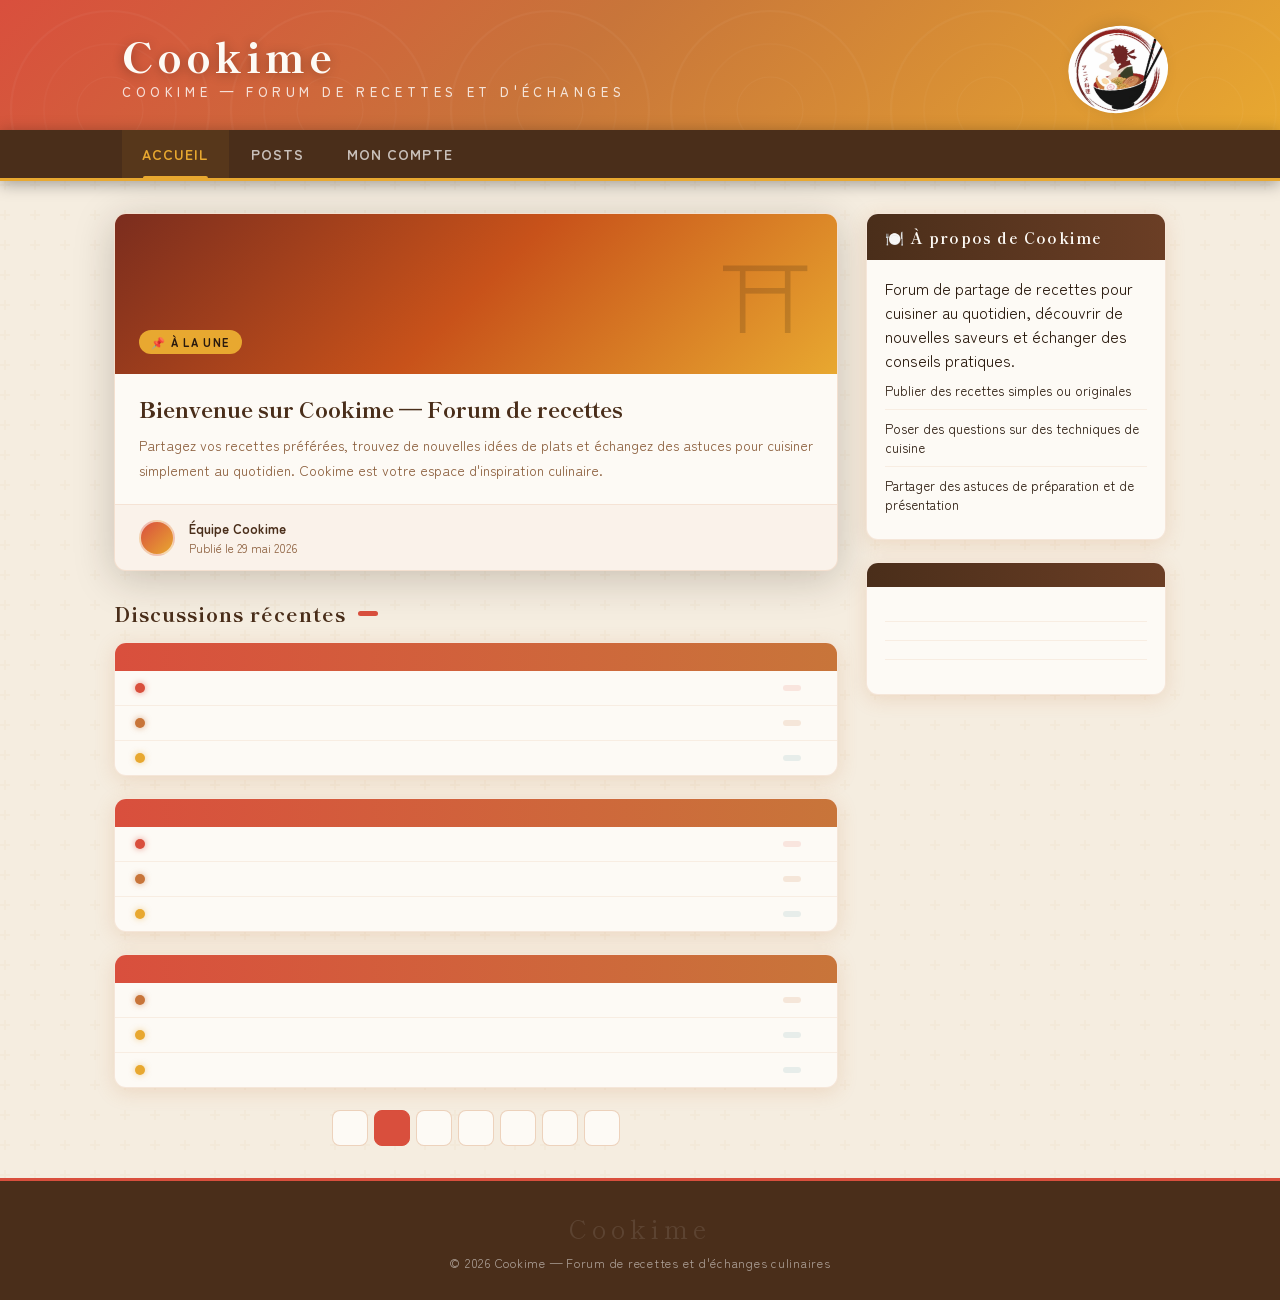
==== index.html @ f1b0d466 "Modification BDD" ====
<!DOCTYPE html>
<html lang="fr">
<head>
  <meta charset="UTF-8">
  <meta name="viewport" content="width=device-width, initial-scale=1.0">
  <title>Cookime — Accueil</title>
  <link rel="stylesheet" href="style.css">

</head>
<body class="login-page">
 
<!-- ═══════════════════════════════════════════
     HEADER
════════════════════════════════════════════ -->
<header>
  <div class="header-inner">
    <a href="index.html" class="site-logo">
      <span class="jp-title">Cookime</span>
      <span class="fr-subtitle">Cookime — Forum de recettes et d'échanges</span>
    </a>
    <div class="header-stamp">
      <img src="logo.jpg" alt="Logo Cookime" class="header-logo">
    </div>
  </div>
</header>
 
<!-- ═══════════════════════════════════════════
     NAVIGATION
════════════════════════════════════════════ -->
<nav>
  <ul>
    <li><a href="index.html" class="active">Accueil</a></li>
    <li><a href="posts.html">Posts</a></li>
    <li><a href="account.html">Mon compte</a></li>
  </ul>
</nav>
 
<!-- ═══════════════════════════════════════════
     CONTENU PRINCIPAL
════════════════════════════════════════════ -->
<div class="page-wrap">

  <!-- COLONNE PRINCIPALE -->
  <main>

    <!-- Article épinglé -->
    <article class="hero-post">
      <div class="hero-post-banner">
        <span class="pin-badge">📌 À la une</span>
      </div>
      <div class="hero-post-body">
        <h2>Bienvenue sur Cookime — Forum de recettes</h2>
        <p>
          Partagez vos recettes préférées, trouvez de nouvelles idées de plats et échangez des astuces
          pour cuisiner simplement au quotidien. Cookime est votre espace d'inspiration culinaire.
        </p>
      </div>
      <div class="hero-post-footer">
        <div class="avatar"></div>
        <div>
          <div class="post-author">Équipe Cookime</div>
          <div class="post-date">Publié le 29 mai 2026</div>
        </div>
        <div class="post-stats">
          <span></span>
          <span></span>
        </div>
      </div>
    </article>

    <div class="board-title">
      <h2>Discussions récentes</h2>
      <span class="kanji-tag"></span>
    </div>

    <div class="forum-category">
      <div class="category-header">
        <span class="icon"></span>
        <h3></h3>
        <span class="jp"></span>
      </div>

      <div class="topic-row">
        <div class="topic-dot new"></div>
        <div class="topic-info">
          <div class="topic-title"></div>
          <div class="topic-meta"><strong></strong> </div>
        </div>
        <span class="topic-tag tag-new"></span>
        <div class="topic-replies"><span></span></div>
      </div>

      <div class="topic-row">
        <div class="topic-dot hot"></div>
        <div class="topic-info">
          <div class="topic-title"></div>
          <div class="topic-meta"><strong></strong></div>
        </div>
        <span class="topic-tag tag-hot"></span>
        <div class="topic-replies"><span></span></div>
      </div>

      <div class="topic-row">
        <div class="topic-dot"></div>
        <div class="topic-info">
          <div class="topic-title"></div>
          <div class="topic-meta"> <strong></strong> </div>
        </div>
        <span class="topic-tag tag-guide"></span>
        <div class="topic-replies"><span></span></div>
      </div>
    </div>

    <div class="forum-category">
      <div class="category-header">
        <span class="icon"></span>
        <h3></h3>
        <span class="jp"></span>
      </div>

      <div class="topic-row">
        <div class="topic-dot new"></div>
        <div class="topic-info">
          <div class="topic-title"></div>
          <div class="topic-meta"> <strong></strong> </div>
        </div>
        <span class="topic-tag tag-new"></span>
        <div class="topic-replies"><span></span></div>
      </div>

      <div class="topic-row">
        <div class="topic-dot hot"></div>
        <div class="topic-info">
          <div class="topic-title"></div>
          <div class="topic-meta"> <strong></strong> </div>
        </div>
        <span class="topic-tag tag-hot"></span>
        <div class="topic-replies"><span></span></div>
      </div>

      <div class="topic-row">
        <div class="topic-dot"></div>
        <div class="topic-info">
          <div class="topic-title"></div>
          <div class="topic-meta"> <strong></strong> </div>
        </div>
        <span class="topic-tag tag-guide"></span>
        <div class="topic-replies"><span></span></div>
      </div>
    </div>

    <div class="forum-category">
      <div class="category-header">
        <span class="icon"></span>
        <h3></h3>
        <span class="jp"></span>
      </div>

      <div class="topic-row">
        <div class="topic-dot hot"></div>
        <div class="topic-info">
          <div class="topic-title"></div>
          <div class="topic-meta"><strong></strong></div>
        </div>
        <span class="topic-tag tag-hot"></span>
        <div class="topic-replies"><span></span></div>
      </div>

      <div class="topic-row">
        <div class="topic-dot"></div>
        <div class="topic-info">
          <div class="topic-title"></div>
          <div class="topic-meta"> <strong></strong> </div>
        </div>
        <span class="topic-tag tag-guide"></span>
        <div class="topic-replies"><span></span></div>
      </div>

      <div class="topic-row">
        <div class="topic-dot"></div>
        <div class="topic-info">
          <div class="topic-title"></div>
          <div class="topic-meta"> <strong></strong> </div>
        </div>
        <span class="topic-tag tag-guide"></span>
        <div class="topic-replies"><span></span></div>
      </div>
    </div>

    <div class="pagination">
      <button></button>
      <button class="active"></button>
      <button></button>
      <button></button>
      <button></button>
      <button></button>
      <button></button>
    </div>

  </main>

  <!-- SIDEBAR -->
  <aside class="sidebar">

    <div class="sidebar-widget">
      <div class="widget-header">🍽️ À propos de Cookime</div>
      <div class="widget-body">
        <p>
          Forum de partage de recettes pour cuisiner au quotidien, découvrir de nouvelles saveurs
          et échanger des conseils pratiques.
        </p>
        <ul class="info-list">
          <li>Publier des recettes simples ou originales</li>
          <li>Poser des questions sur des techniques de cuisine</li>
          <li>Partager des astuces de préparation et de présentation</li>
        </ul>
      </div>
    </div>

    <div class="sidebar-widget">
      <div class="widget-header"></div>
      <div class="widget-body">
        <ul class="info-list">
          <li></li>
          <li></li>
          <li></li>
          <li></li>
        </ul>
      </div>
    </div>

  </aside>
</div>

<!-- ═══════════════════════════════════════════
     FOOTER
════════════════════════════════════════════ -->
<footer>
  <span class="footer-jp">Cookime</span>
  &copy; 2026 Cookime — Forum de recettes et d'échanges culinaires
</footer>

</body>
</html>
---- style.css ----
@import url('https://fonts.googleapis.com/css2?family=Noto+Serif+JP:wght@400;700;900&family=Zen+Maru+Gothic:wght@400;500;700&family=Shippori+Mincho:wght@400;600;800&display=swap');

/* ───────────────────────────────────────────
   VARIABLES — Palette chaleureuse anime
─────────────────────────────────────────── */
:root {
  --akane:     #D94F3D;   /* rouge torii */
  --kaki:      #C8753A;   /* orange brique */
  --kogane:    #E8A830;   /* or soleil couchant */
  --sakura:    #F2B5A0;   /* rose sakura doux */
  --shiro:     #FDFAF5;   /* blanc chaud parchemin */
  --shiro2:    #FFF8F0;   /* blanc crème */
  --kuro:      #2A1A0E;   /* brun noir encre */
  --sumi:      #4A2E1A;   /* sumi-e brun foncé */
  --cha:       #8B5E3C;   /* thé brun */
  --mizu:      #6BA3A8;   /* bleu-vert eau froide */
  --accent-glow: rgba(216,79,61,.25);

  --r: 12px;
  --shadow-warm: 0 4px 20px rgba(200, 117, 58, .18);
  --shadow-deep: 0 8px 40px rgba(42, 26, 14, .22);
}

/* ───────────────────────────────────────────
   RESET & BASE
─────────────────────────────────────────── */
*, *::before, *::after { box-sizing: border-box; margin: 0; padding: 0; }

html { scroll-behavior: smooth; }

body {
  font-family: 'Zen Maru Gothic', 'Noto Serif JP', serif;
  background-color: #F5EDE0;
  background-image:
    radial-gradient(ellipse 80% 50% at 50% -20%, rgba(232,168,48,.15) 0%, transparent 60%),
    url("data:image/svg+xml,%3Csvg width='60' height='60' viewBox='0 0 60 60' xmlns='http://www.w3.org/2000/svg'%3E%3Cg fill='none' fill-rule='evenodd'%3E%3Cg fill='%23c8753a' fill-opacity='0.04'%3E%3Cpath d='M36 34v-4h-2v4h-4v2h4v4h2v-4h4v-2h-4zm0-30V0h-2v4h-4v2h4v4h2V6h4V4h-4zM6 34v-4H4v4H0v2h4v4h2v-4h4v-2H6zM6 4V0H4v4H0v2h4v4h2V6h4V4H6z'/%3E%3C/g%3E%3C/g%3E%3C/svg%3E");
  color: var(--kuro);
  min-height: 100vh;
}

a { color: inherit; text-decoration: none; }

/* ───────────────────────────────────────────
   HEADER / BANNIÈRE
─────────────────────────────────────────── */
header {
  position: relative;
  background: linear-gradient(135deg, var(--akane) 0%, var(--kaki) 45%, var(--kogane) 100%);
  padding: 0;
  overflow: hidden;
}

.header-inner {
  position: relative;
  z-index: 2;
  display: flex;
  align-items: center;
  justify-content: space-between;
  max-width: 1100px;
  margin: 0 auto;
  padding: 28px 32px 22px;
}

/* Motif ondulé style kakemono */
header::before {
  content: '';
  position: absolute;
  inset: 0;
  background-image: url("data:image/svg+xml,%3Csvg xmlns='http://www.w3.org/2000/svg' width='200' height='200'%3E%3Ccircle cx='100' cy='100' r='90' stroke='rgba(255,255,255,.06)' stroke-width='2' fill='none'/%3E%3Ccircle cx='100' cy='100' r='60' stroke='rgba(255,255,255,.04)' stroke-width='1.5' fill='none'/%3E%3Ccircle cx='100' cy='100' r='30' stroke='rgba(255,255,255,.06)' stroke-width='1' fill='none'/%3E%3C/svg%3E");
  background-size: 220px;
  opacity: .6;
}

/* Grand kanji décoratif */
header::after {
  content: '';
  position: absolute;
  right: -20px;
  bottom: -30px;
  font-family: 'Shippori Mincho', serif;
  font-size: 200px;
  font-weight: 800;
  color: rgba(255,255,255,.06);
  line-height: 1;
  pointer-events: none;
  z-index: 1;
}

.site-logo {
  display: flex;
  flex-direction: column;
}

.site-logo .jp-title {
  font-family: 'Shippori Mincho', serif;
  font-size: 2.6rem;
  font-weight: 800;
  color: var(--shiro);
  letter-spacing: .1em;
  line-height: 1;
  text-shadow: 0 2px 12px rgba(0,0,0,.3);
}

.site-logo .fr-subtitle {
  font-size: .82rem;
  font-weight: 500;
  color: rgba(255,255,255,.8);
  letter-spacing: .35em;
  text-transform: uppercase;
  margin-top: 5px;
}

.header-stamp {
  width: 80px;
  height: 80px;
  border: 3px solid rgba(255,255,255,.7);
  border-radius: 50%;
  display: flex;
  flex-direction: column;
  align-items: center;
  justify-content: center;
  color: var(--shiro);
  font-family: 'Shippori Mincho', serif;
  font-size: 1.5rem;
  font-weight: 900;
  background: rgba(255,255,255,.12);
  box-shadow: inset 0 0 20px rgba(255,255,255,.1), 0 0 20px rgba(0,0,0,.2);
  transform: rotate(-8deg);
  flex-shrink: 0;
}

.header-stamp img.header-logo {
  width: 100px;
  height: 100px;
  border-radius: 50%;
  object-fit: cover;
  display: block;
  margin-top: 3px;
}

/* ───────────────────────────────────────────
   NAVIGATION FORUM
─────────────────────────────────────────── */
nav {
  background: var(--sumi);
  border-bottom: 3px solid var(--kogane);
  position: sticky;
  top: 0;
  z-index: 100;
  box-shadow: 0 3px 15px rgba(0,0,0,.35);
}

nav ul {
  display: flex;
  list-style: none;
  max-width: 1100px;
  margin: 0 auto;
  padding: 0 32px;
  gap: 2px;
}

nav ul li a {
  display: block;
  padding: 14px 20px;
  font-size: .88rem;
  font-weight: 700;
  color: rgba(255,255,255,.7);
  letter-spacing: .08em;
  text-transform: uppercase;
  transition: background .2s, color .2s;
  position: relative;
}

nav ul li a:hover,
nav ul li a.active {
  color: var(--kogane);
  background: rgba(232,168,48,.08);
}

nav ul li a.active::after {
  content: '';
  position: absolute;
  bottom: 0; left: 50%;
  transform: translateX(-50%);
  width: 60%;
  height: 2px;
  background: var(--kogane);
  border-radius: 2px 2px 0 0;
}

/* ───────────────────────────────────────────
   LAYOUT PRINCIPAL
─────────────────────────────────────────── */
.page-wrap {
  max-width: 1100px;
  margin: 32px auto;
  padding: 0 24px;
  display: grid;
  grid-template-columns: 1fr 300px;
  gap: 28px;
  align-items: start;
}

/* ───────────────────────────────────────────
   FORUM BOARD — CATÉGORIES
─────────────────────────────────────────── */
.board-title {
  display: flex;
  align-items: center;
  gap: 12px;
  margin-bottom: 14px;
}

.board-title h2 {
  font-family: 'Shippori Mincho', serif;
  font-size: 1.25rem;
  font-weight: 800;
  color: var(--sumi);
  letter-spacing: .05em;
}

.board-title .kanji-tag {
  font-family: 'Shippori Mincho', serif;
  font-size: .95rem;
  font-weight: 700;
  color: var(--shiro);
  background: var(--akane);
  padding: 3px 10px 2px;
  border-radius: 4px;
  letter-spacing: .1em;
}

/* Catégorie forum */
.forum-category {
  background: var(--shiro);
  border-radius: var(--r);
  overflow: hidden;
  box-shadow: var(--shadow-warm);
  margin-bottom: 22px;
  border: 1px solid rgba(200,117,58,.15);
}

.category-header {
  display: flex;
  align-items: center;
  gap: 14px;
  padding: 14px 20px;
  background: linear-gradient(90deg, var(--akane), var(--kaki));
  color: var(--shiro);
}

.category-header .icon {
  font-size: 1.6rem;
  line-height: 1;
}

.category-header h3 {
  font-family: 'Shippori Mincho', serif;
  font-size: 1.05rem;
  font-weight: 700;
  letter-spacing: .06em;
}

.category-header .jp {
  margin-left: auto;
  font-family: 'Shippori Mincho', serif;
  font-size: 1.2rem;
  opacity: .7;
}

/* Lignes de topics */
.topic-row {
  display: grid;
  grid-template-columns: auto 1fr auto auto;
  gap: 16px;
  align-items: center;
  padding: 12px 20px;
  border-bottom: 1px solid rgba(200,117,58,.1);
  transition: background .18s;
  cursor: pointer;
}

.topic-row:last-child { border-bottom: none; }
.topic-row:hover { background: rgba(232,168,48,.06); }

.topic-dot {
  width: 10px; height: 10px;
  border-radius: 50%;
  background: var(--kogane);
  flex-shrink: 0;
  box-shadow: 0 0 6px rgba(232,168,48,.5);
}

.topic-dot.new { background: var(--akane); box-shadow: 0 0 6px rgba(217,79,61,.6); }
.topic-dot.hot { background: var(--kaki); box-shadow: 0 0 6px rgba(200,117,58,.6); }

.topic-info { min-width: 0; }

.topic-title {
  font-size: .92rem;
  font-weight: 700;
  color: var(--sumi);
  white-space: nowrap;
  overflow: hidden;
  text-overflow: ellipsis;
  transition: color .15s;
}

.topic-row:hover .topic-title { color: var(--akane); }

.topic-meta {
  font-size: .72rem;
  color: var(--cha);
  margin-top: 2px;
  letter-spacing: .04em;
}

.topic-replies {
  font-size: .78rem;
  font-weight: 700;
  color: var(--cha);
  text-align: right;
  white-space: nowrap;
}

.topic-replies span {
  display: block;
  font-size: .65rem;
  font-weight: 400;
  letter-spacing: .05em;
  text-transform: uppercase;
  opacity: .7;
}

.topic-tag {
  font-size: .68rem;
  font-weight: 700;
  padding: 3px 9px;
  border-radius: 20px;
  letter-spacing: .05em;
  white-space: nowrap;
}

.tag-new    { background: rgba(217,79,61,.12); color: var(--akane); }
.tag-hot    { background: rgba(200,117,58,.15); color: var(--kaki); }
.tag-guide  { background: rgba(107,163,168,.15); color: var(--mizu); }

/* ───────────────────────────────────────────
   ARTICLE ÉPINGLÉ / HERO POST
─────────────────────────────────────────── */
.hero-post {
  background: var(--shiro);
  border-radius: var(--r);
  overflow: hidden;
  box-shadow: var(--shadow-deep);
  margin-bottom: 28px;
  border: 1px solid rgba(200,117,58,.2);
  position: relative;
}

.hero-post-banner {
  height: 160px;
  background: linear-gradient(135deg, #7B2D1E 0%, #C8521A 50%, #E8A830 100%);
  position: relative;
  display: flex;
  align-items: flex-end;
  padding: 20px 24px;
  overflow: hidden;
}

.hero-post-banner::before {
  content: '⛩';
  position: absolute;
  right: 24px; top: 50%;
  transform: translateY(-50%);
  font-size: 90px;
  opacity: .18;
}

.hero-post-banner .pin-badge {
  background: var(--kogane);
  color: var(--kuro);
  font-size: .7rem;
  font-weight: 900;
  letter-spacing: .12em;
  text-transform: uppercase;
  padding: 4px 12px;
  border-radius: 20px;
}

.hero-post-body { padding: 20px 24px 22px; }

.hero-post-body h2 {
  font-family: 'Shippori Mincho', serif;
  font-size: 1.35rem;
  font-weight: 800;
  color: var(--sumi);
  line-height: 1.35;
  margin-bottom: 10px;
}

.hero-post-body p {
  font-size: .88rem;
  color: var(--cha);
  line-height: 1.75;
}

.hero-post-footer {
  display: flex;
  align-items: center;
  gap: 14px;
  padding: 14px 24px;
  background: rgba(200,117,58,.06);
  border-top: 1px solid rgba(200,117,58,.12);
}

.avatar {
  width: 36px; height: 36px;
  border-radius: 50%;
  background: linear-gradient(135deg, var(--akane), var(--kogane));
  display: flex; align-items: center; justify-content: center;
  font-size: 1rem; flex-shrink: 0;
  font-weight: 900; color: white;
  border: 2px solid rgba(255,255,255,.6);
}

.post-author { font-size: .82rem; font-weight: 700; color: var(--sumi); }
.post-date   { font-size: .75rem; color: var(--cha); margin-top: 1px; }
.post-stats  { margin-left: auto; display: flex; gap: 14px; }

.post-stats span {
  font-size: .78rem;
  color: var(--cha);
  display: flex; align-items: center; gap: 4px;
}

/* ───────────────────────────────────────────
   SIDEBAR
─────────────────────────────────────────── */
.sidebar-widget {
  background: var(--shiro);
  border-radius: var(--r);
  overflow: hidden;
  box-shadow: var(--shadow-warm);
  margin-bottom: 22px;
  border: 1px solid rgba(200,117,58,.15);
}

.widget-header {
  padding: 12px 18px;
  background: linear-gradient(90deg, var(--sumi), #6B3E25);
  color: var(--shiro);
  font-family: 'Shippori Mincho', serif;
  font-size: .95rem;
  font-weight: 700;
  letter-spacing: .08em;
  display: flex; align-items: center; gap: 8px;
}

.widget-body { padding: 16px 18px; }

/* Widget Infos pratiques */
.info-list { list-style: none; }

.info-list li {
  display: flex;
  gap: 10px;
  align-items: flex-start;
  padding: 9px 0;
  border-bottom: 1px solid rgba(200,117,58,.1);
  font-size: .83rem;
}

.info-list li:last-child { border-bottom: none; }

.info-list .info-icon {
  font-size: 1.1rem;
  flex-shrink: 0;
  margin-top: 1px;
}

.info-list .info-label {
  font-weight: 700;
  color: var(--sumi);
  display: block;
}

.info-list .info-val {
  color: var(--cha);
  font-size: .78rem;
}

/* Widget membres actifs */
.member-grid {
  display: flex;
  flex-wrap: wrap;
  gap: 8px;
}

.member-chip {
  display: flex;
  align-items: center;
  gap: 6px;
  background: rgba(200,117,58,.08);
  border-radius: 20px;
  padding: 5px 10px 5px 6px;
  border: 1px solid rgba(200,117,58,.18);
  font-size: .76rem;
  font-weight: 700;
  color: var(--sumi);
}

.member-chip .av-sm {
  width: 22px; height: 22px;
  border-radius: 50%;
  display: flex; align-items: center; justify-content: center;
  font-size: .7rem; font-weight: 900; color: white;
  flex-shrink: 0;
}

/* Widget Saisons / Calendrier */
.season-row {
  display: flex;
  align-items: center;
  justify-content: space-between;
  padding: 9px 0;
  border-bottom: 1px solid rgba(200,117,58,.1);
  font-size: .82rem;
}

.season-row:last-child { border-bottom: none; }

.season-name { font-weight: 700; color: var(--sumi); }

.season-jp {
  font-family: 'Shippori Mincho', serif;
  font-size: .9rem;
  color: var(--akane);
}

.season-desc { color: var(--cha); font-size: .75rem; text-align: right; }

/* ───────────────────────────────────────────
   PAGINATION FORUM
─────────────────────────────────────────── */
.pagination {
  display: flex;
  align-items: center;
  gap: 6px;
  margin: 20px 0 0;
  justify-content: center;
}

.pagination button {
  min-width: 36px; height: 36px;
  border: 1.5px solid rgba(200,117,58,.3);
  background: var(--shiro);
  color: var(--sumi);
  border-radius: 8px;
  font-family: 'Zen Maru Gothic', serif;
  font-size: .85rem;
  font-weight: 700;
  cursor: pointer;
  transition: all .18s;
  padding: 0 10px;
}

.pagination button:hover  { background: rgba(232,168,48,.12); border-color: var(--kogane); color: var(--sumi); }
.pagination button.active { background: var(--akane); border-color: var(--akane); color: white; }

/* ───────────────────────────────────────────
   FOOTER
─────────────────────────────────────────── */
footer {
  margin-top: 48px;
  background: var(--sumi);
  color: rgba(255,255,255,.55);
  padding: 28px 32px;
  text-align: center;
  font-size: .78rem;
  letter-spacing: .06em;
  border-top: 3px solid var(--akane);
}

footer .footer-jp {
  font-family: 'Shippori Mincho', serif;
  font-size: 1.6rem;
  color: rgba(255,255,255,.1);
  display: block;
  margin-bottom: 8px;
  letter-spacing: .2em;
}

/* ───────────────────────────────────────────
   ANIMATIONS
─────────────────────────────────────────── */
@keyframes fadeUp {
  from { opacity: 0; transform: translateY(18px); }
  to   { opacity: 1; transform: translateY(0); }
}

.forum-category  { animation: fadeUp .45s ease both; }
.forum-category:nth-child(2) { animation-delay: .1s; }
.forum-category:nth-child(3) { animation-delay: .2s; }
.hero-post       { animation: fadeUp .35s ease both; }
.sidebar-widget  { animation: fadeUp .4s ease both; }

/* ───────────────────────────────────────────
   RESPONSIVE
─────────────────────────────────────────── */
@media (max-width: 860px) {
  .page-wrap { grid-template-columns: 1fr; }
  .sidebar   { display: none; }
  nav ul     { gap: 0; padding: 0 12px; }
  nav ul li a { padding: 12px 12px; font-size: .78rem; }
  .header-inner { padding: 18px 16px; }
  .site-logo .jp-title { font-size: 1.9rem; }
}
/* ═══════════════════════════════════════════════════════
   LOGIN.CSS — Styles spécifiques à la page de connexion
   À charger APRÈS style.css
════════════════════════════════════════════════════════ */

/* ───────────────────────────────────────────
   BODY OVERRIDE — centrage vertical
─────────────────────────────────────────── */
body.login-page {
  display: flex;
  flex-direction: column;
  min-height: 100vh;
}

body.login-page footer {
  margin-top: auto;
}

/* ───────────────────────────────────────────
   WRAPPER GLOBAL LOGIN
─────────────────────────────────────────── */
.login-wrapper {
  flex: 1;
  display: flex;
  align-items: center;
  justify-content: center;
  gap: 0;
  max-width: 900px;
  margin: 48px auto;
  padding: 0 24px;
  width: 100%;
  animation: fadeUp .5s ease both;
}

/* ───────────────────────────────────────────
   PANNEAU DÉCORATIF GAUCHE
─────────────────────────────────────────── */
.login-deco {
  flex: 0 0 260px;
  background: linear-gradient(160deg, var(--akane) 0%, var(--kaki) 55%, var(--kogane) 100%);
  border-radius: var(--r) 0 0 var(--r);
  padding: 40px 28px;
  display: flex;
  flex-direction: column;
  align-items: flex-start;
  justify-content: space-between;
  min-height: 520px;
  position: relative;
  overflow: hidden;
  box-shadow: var(--shadow-deep);
}

/* Cercles décoratifs en fond */
.login-deco::before {
  content: '';
  position: absolute;
  width: 300px; height: 300px;
  border-radius: 50%;
  border: 40px solid rgba(255,255,255,.06);
  top: -80px; right: -100px;
}

.login-deco::after {
  content: '';
  position: absolute;
  width: 200px; height: 200px;
  border-radius: 50%;
  border: 25px solid rgba(255,255,255,.05);
  bottom: -50px; left: -60px;
}

.deco-kanji {
  font-family: 'Shippori Mincho', serif;
  font-size: 5rem;
  font-weight: 900;
  color: rgba(255,255,255,.15);
  line-height: 1;
  position: relative;
  z-index: 1;
}

.deco-lines {
  display: flex;
  flex-direction: column;
  gap: 6px;
  position: relative;
  z-index: 1;
}

.deco-lines span {
  display: block;
  height: 2px;
  border-radius: 2px;
  background: rgba(255,255,255,.35);
}

.deco-lines span:nth-child(1) { width: 80px; }
.deco-lines span:nth-child(2) { width: 50px; }
.deco-lines span:nth-child(3) { width: 65px; }

.deco-facts {
  list-style: none;
  display: flex;
  flex-direction: column;
  gap: 16px;
  position: relative;
  z-index: 1;
}

.deco-facts li {
  display: flex;
  flex-direction: column;
  gap: 2px;
}

.fact-jp {
  font-family: 'Shippori Mincho', serif;
  font-size: 1.1rem;
  font-weight: 700;
  color: var(--shiro);
  letter-spacing: .08em;
}

.fact-fr {
  font-size: .72rem;
  color: rgba(255,255,255,.65);
  letter-spacing: .1em;
  text-transform: uppercase;
}

.deco-torii {
  font-size: 3rem;
  opacity: .45;
  position: relative;
  z-index: 1;
  align-self: flex-end;
}

/* ───────────────────────────────────────────
   CARTE DE CONNEXION
─────────────────────────────────────────── */
.login-card {
  flex: 1;
  background: var(--shiro);
  border-radius: 0 var(--r) var(--r) 0;
  padding: 40px 44px 36px;
  box-shadow: var(--shadow-deep);
  border: 1px solid rgba(200,117,58,.15);
  border-left: none;
  min-height: 520px;
  display: flex;
  flex-direction: column;
}

/* Top de carte — avatar + titre */
.login-card-top {
  display: flex;
  align-items: center;
  gap: 18px;
  margin-bottom: 28px;
}

.login-avatar-ring {
  width: 60px; height: 60px;
  border-radius: 50%;
  background: linear-gradient(135deg, var(--akane), var(--kogane));
  display: flex; align-items: center; justify-content: center;
  font-family: 'Shippori Mincho', serif;
  font-size: 1.6rem;
  font-weight: 900;
  color: white;
  flex-shrink: 0;
  box-shadow: 0 4px 16px rgba(217,79,61,.35);
}

.login-title {
  display: flex;
  flex-direction: column;
  gap: 2px;
}

.login-title-jp {
  font-family: 'Shippori Mincho', serif;
  font-size: 1.5rem;
  font-weight: 800;
  color: var(--sumi);
  letter-spacing: .1em;
  line-height: 1;
}

.login-title-fr {
  font-size: .78rem;
  color: var(--cha);
  letter-spacing: .12em;
  text-transform: uppercase;
}

/* ───────────────────────────────────────────
   ALERTES
─────────────────────────────────────────── */
.login-alert {
  display: flex;
  align-items: center;
  gap: 10px;
  padding: 11px 16px;
  border-radius: 8px;
  font-size: .83rem;
  font-weight: 700;
  margin-bottom: 20px;
  animation: fadeUp .3s ease both;
}

.login-alert--error {
  background: rgba(217,79,61,.1);
  border: 1px solid rgba(217,79,61,.3);
  color: var(--akane);
}

.login-alert--success {
  background: rgba(107,163,168,.12);
  border: 1px solid rgba(107,163,168,.35);
  color: #3A7E84;
}

.alert-icon {
  font-size: 1rem;
  flex-shrink: 0;
}

/* ───────────────────────────────────────────
   FORMULAIRE
─────────────────────────────────────────── */
.login-form {
  display: flex;
  flex-direction: column;
  gap: 18px;
}

.field-group {
  display: flex;
  flex-direction: column;
  gap: 6px;
}

.field-label {
  display: flex;
  align-items: center;
  gap: 8px;
  font-size: .83rem;
  font-weight: 700;
  color: var(--sumi);
  cursor: pointer;
}

.field-label-jp {
  font-family: 'Shippori Mincho', serif;
  font-size: .9rem;
  color: var(--akane);
  font-weight: 700;
}

.field-wrap {
  position: relative;
  display: flex;
  align-items: center;
  border: 1.5px solid rgba(200,117,58,.3);
  border-radius: 8px;
  background: var(--shiro2);
  transition: border-color .2s, box-shadow .2s;
}

.field-wrap:focus-within {
  border-color: var(--kaki);
  box-shadow: 0 0 0 3px rgba(200,117,58,.12);
}

.field-wrap.has-error {
  border-color: var(--akane);
  box-shadow: 0 0 0 3px rgba(217,79,61,.1);
}

.field-icon {
  padding: 0 12px;
  font-size: .95rem;
  color: var(--cha);
  flex-shrink: 0;
  pointer-events: none;
}

.field-input {
  flex: 1;
  border: none;
  background: transparent;
  padding: 12px 12px 12px 0;
  font-family: 'Zen Maru Gothic', serif;
  font-size: .9rem;
  color: var(--sumi);
  outline: none;
  width: 100%;
}

.field-input::placeholder {
  color: rgba(139,94,60,.4);
}

.field-toggle {
  border: none;
  background: transparent;
  padding: 0 12px;
  cursor: pointer;
  font-size: .95rem;
  color: var(--cha);
  transition: color .15s;
  flex-shrink: 0;
}

.field-toggle:hover { color: var(--akane); }

.field-error {
  font-size: .74rem;
  color: var(--akane);
  font-weight: 600;
  min-height: 1em;
  padding-left: 4px;
}

/* ───────────────────────────────────────────
   OPTIONS (Remember me + Forgot)
─────────────────────────────────────────── */
.login-options {
  display: flex;
  align-items: center;
  justify-content: space-between;
  font-size: .8rem;
}

.checkbox-label {
  display: flex;
  align-items: center;
  gap: 8px;
  cursor: pointer;
  font-weight: 600;
  color: var(--cha);
  user-select: none;
}

.checkbox-label input[type="checkbox"] { display: none; }

.checkbox-custom {
  width: 18px; height: 18px;
  border: 2px solid rgba(200,117,58,.4);
  border-radius: 4px;
  background: var(--shiro2);
  flex-shrink: 0;
  position: relative;
  transition: border-color .18s, background .18s;
}

.checkbox-label input:checked + .checkbox-custom {
  background: var(--akane);
  border-color: var(--akane);
}

.checkbox-label input:checked + .checkbox-custom::after {
  content: '✓';
  position: absolute;
  inset: 0;
  display: flex; align-items: center; justify-content: center;
  font-size: .7rem;
  color: white;
  font-weight: 900;
}

.forgot-link {
  color: var(--kaki);
  font-weight: 700;
  font-size: .8rem;
  transition: color .15s;
  letter-spacing: .03em;
}

.forgot-link:hover { color: var(--akane); }

/* ───────────────────────────────────────────
   BOUTON LOGIN
─────────────────────────────────────────── */
.btn-login {
  margin-top: 6px;
  position: relative;
  display: flex;
  align-items: center;
  justify-content: center;
  gap: 10px;
  width: 100%;
  padding: 14px 24px;
  background: linear-gradient(135deg, var(--akane), var(--kaki));
  border: none;
  border-radius: 8px;
  color: white;
  font-family: 'Zen Maru Gothic', serif;
  font-size: .95rem;
  font-weight: 700;
  cursor: pointer;
  letter-spacing: .06em;
  box-shadow: 0 4px 18px rgba(217,79,61,.35);
  transition: transform .15s, box-shadow .15s;
  overflow: hidden;
}

.btn-login::before {
  content: '';
  position: absolute;
  inset: 0;
  background: linear-gradient(135deg, var(--kaki), var(--kogane));
  opacity: 0;
  transition: opacity .25s;
}

.btn-login:hover:not(:disabled) {
  transform: translateY(-2px);
  box-shadow: 0 7px 24px rgba(217,79,61,.45);
}

.btn-login:hover:not(:disabled)::before { opacity: 1; }

.btn-login:disabled {
  opacity: .7;
  cursor: not-allowed;
  transform: none;
}

.btn-login-text,
.btn-login-jp {
  position: relative;
  z-index: 1;
  transition: opacity .2s;
}

.btn-login-jp {
  font-family: 'Shippori Mincho', serif;
  font-size: 1.1rem;
  opacity: .7;
}

.btn-login-spinner {
  position: relative;
  z-index: 1;
  font-size: 1.2rem;
  animation: spin .7s linear infinite;
}

@keyframes spin {
  to { transform: rotate(360deg); }
}

/* ───────────────────────────────────────────
   SÉPARATEUR
─────────────────────────────────────────── */
.login-sep {
  display: flex;
  align-items: center;
  gap: 12px;
  margin: 20px 0 16px;
}

.login-sep span:not(.sep-text) {
  flex: 1;
  height: 1px;
  background: rgba(200,117,58,.2);
}

.sep-text {
  font-size: .75rem;
  color: var(--cha);
  font-weight: 700;
  letter-spacing: .12em;
  text-transform: uppercase;
}

/* ───────────────────────────────────────────
   LIENS BAS DE CARTE
─────────────────────────────────────────── */
.register-link {
  text-align: center;
  font-size: .82rem;
  color: var(--cha);
  margin-bottom: 10px;
}

.register-link a {
  color: var(--akane);
  font-weight: 700;
  transition: color .15s;
}

.register-link a:hover { color: var(--kaki); }

.back-link {
  display: block;
  text-align: center;
  font-size: .78rem;
  color: var(--cha);
  font-weight: 600;
  margin-top: auto;
  padding-top: 14px;
  transition: color .15s;
  letter-spacing: .04em;
}

.back-link:hover { color: var(--sumi); }

/* ───────────────────────────────────────────
   RESPONSIVE
─────────────────────────────────────────── */
@media (max-width: 720px) {
  .login-wrapper {
    flex-direction: column;
    margin: 24px auto;
  }

  .login-deco {
    flex: none;
    width: 100%;
    min-height: auto;
    border-radius: var(--r) var(--r) 0 0;
    flex-direction: row;
    flex-wrap: wrap;
    padding: 22px 24px;
    gap: 14px;
    align-items: center;
  }

  .deco-kanji { font-size: 3rem; }
  .deco-torii { font-size: 2rem; }
  .deco-lines { display: none; }

  .login-card {
    border-radius: 0 0 var(--r) var(--r);
    border-left: 1px solid rgba(200,117,58,.15);
    border-top: none;
    padding: 28px 24px;
  }
}

/* ═══════════════════════════════════════════════════════
   POSTS — styles extraits de posts.html
════════════════════════════════════════════════════════ */

.post-panel {
  background: var(--shiro);
  border-radius: var(--r);
  box-shadow: var(--shadow-warm);
  border: 1px solid rgba(200,117,58,.15);
  padding: 22px;
  margin-bottom: 24px;
}
.post-panel h2 {
  font-family: 'Shippori Mincho', serif;
  font-size: 1.15rem;
  color: var(--sumi);
  margin-bottom: 12px;
}
.post-panel label { display:block; font-size:.82rem; font-weight:700; color:var(--sumi); margin-bottom:8px; }
.post-panel input, .post-panel textarea {
  width:100%; border:1px solid rgba(200,117,58,.25); border-radius:12px; padding:14px 16px; font-family:'Zen Maru Gothic',sans-serif; font-size:.95rem; color:var(--sumi); background:var(--shiro2); margin-bottom:16px; resize:vertical;
}
.post-panel button { display:inline-flex; align-items:center; justify-content:center; padding:12px 20px; border:none; border-radius:999px; background:linear-gradient(135deg,var(--akane),var(--kaki)); color:white; font-weight:700; cursor:pointer; transition:transform .18s, box-shadow .18s; }
.post-panel button:hover { transform:translateY(-1px); box-shadow:0 12px 20px rgba(217,79,61,.18); }

.post-card { background:var(--shiro); border-radius:var(--r); box-shadow:var(--shadow-warm); border:1px solid rgba(200,117,58,.15); overflow:hidden; margin-bottom:18px; }
.post-card-header { padding:16px 18px; background:linear-gradient(90deg,var(--akane),var(--kaki)); color:var(--shiro); display:flex; align-items:center; gap:12px; }
.post-card-header .avatar { width:38px; height:38px; border-radius:50%; background:rgba(255,255,255,.35); display:flex; align-items:center; justify-content:center; font-weight:900; color:var(--sumi); background:linear-gradient(135deg, rgba(255,255,255,.45), rgba(255,255,255,.15)); }
.post-card-title { font-family:'Shippori Mincho', serif; font-size:1rem; font-weight:800; line-height:1.2; margin-bottom:4px; }
.post-card-meta { font-size:.78rem; color:rgba(255,255,255,.85); letter-spacing:.04em; }
.post-card-body { padding:18px; color:var(--cha); line-height:1.75; font-size:.92rem; }
.empty-feed { padding:20px; font-size:.92rem; color:var(--cha); }

/* ═══════════════════════════════════════════════════════
   ACCOUNT — styles extraits de account.html
════════════════════════════════════════════════════════ */

.account-card { max-width:800px; margin:36px auto; padding:20px; background:var(--shiro); border-radius:var(--r); box-shadow:var(--shadow-warm); border:1px solid rgba(200,117,58,.12); }
.account-header { display:flex; gap:18px; align-items:center; margin-bottom:18px; }
.account-avatar { width:72px; height:72px; border-radius:50%; background:linear-gradient(135deg,var(--akane),var(--kaki)); display:flex; align-items:center; justify-content:center; color:var(--shiro); font-weight:900; font-size:1.6rem; }
.account-meta { font-family:'Shippori Mincho', serif; color:var(--sumi); }
.account-meta .name { font-size:1.1rem; font-weight:800; }
.account-meta .email { font-size:.9rem; color:var(--cha); }
.account-actions { display:flex; gap:12px; margin-top:12px; }
.account-actions a, .account-actions button { text-decoration:none; padding:10px 16px; border-radius:10px; border:none; cursor:pointer; font-weight:700; }
.btn-edit { background:linear-gradient(135deg,var(--akane),var(--kaki)); color:#fff; }
.btn-logout { background:transparent; color:var(--sumi); border:1px solid rgba(200,117,58,.12); }
.btn-login { background:linear-gradient(135deg,var(--akane),var(--kaki)); color:#fff; }
.account-section { margin-top:20px; }
.field { display:block; margin-bottom:12px; }
.field label { display:block; font-weight:700; margin-bottom:6px; }
.field input { width:100%; padding:12px; border-radius:10px; border:1px solid rgba(200,117,58,.12); background:var(--shiro2); }
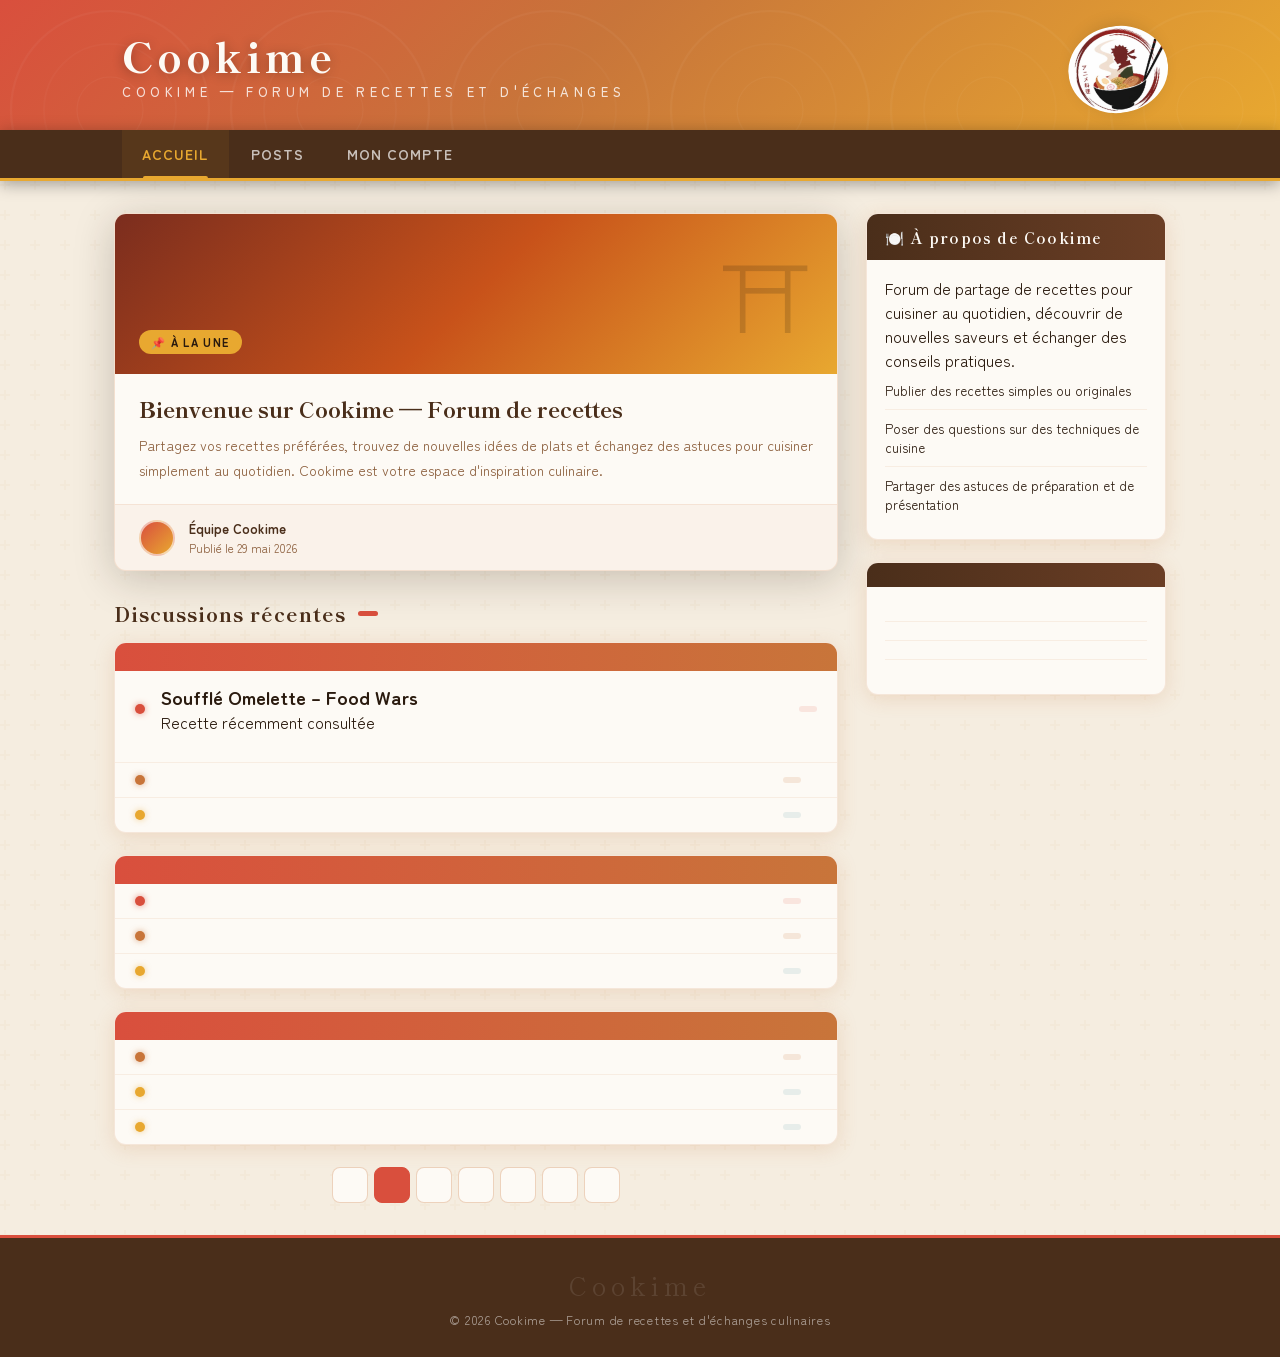
==== commit 331888ef: "1er post" ====
--- a/index.html
+++ b/index.html
@@ -81,7 +81,16 @@
       </div>
 
       <div class="topic-row">
-        <div class="topic-dot new"></div>
+        <div class="topic-dot new">
+        </div>
+        <div>
+  <a href="posts.html" class="discussion-link">
+    <div class="discussion-item">
+        <h3>Soufflé Omelette – Food Wars</h3>
+        <p>Recette récemment consultée</p>
+    </div>
+</a>
+</div>
         <div class="topic-info">
           <div class="topic-title"></div>
           <div class="topic-meta"><strong></strong> </div>
@@ -91,6 +100,7 @@
       </div>
 
       <div class="topic-row">
+        
         <div class="topic-dot hot"></div>
         <div class="topic-info">
           <div class="topic-title"></div>
--- a/style.css
+++ b/style.css
@@ -229,6 +229,7 @@
   border-radius: 4px;
   letter-spacing: .1em;
 }
+
 
 /* Catégorie forum */
 .forum-category {
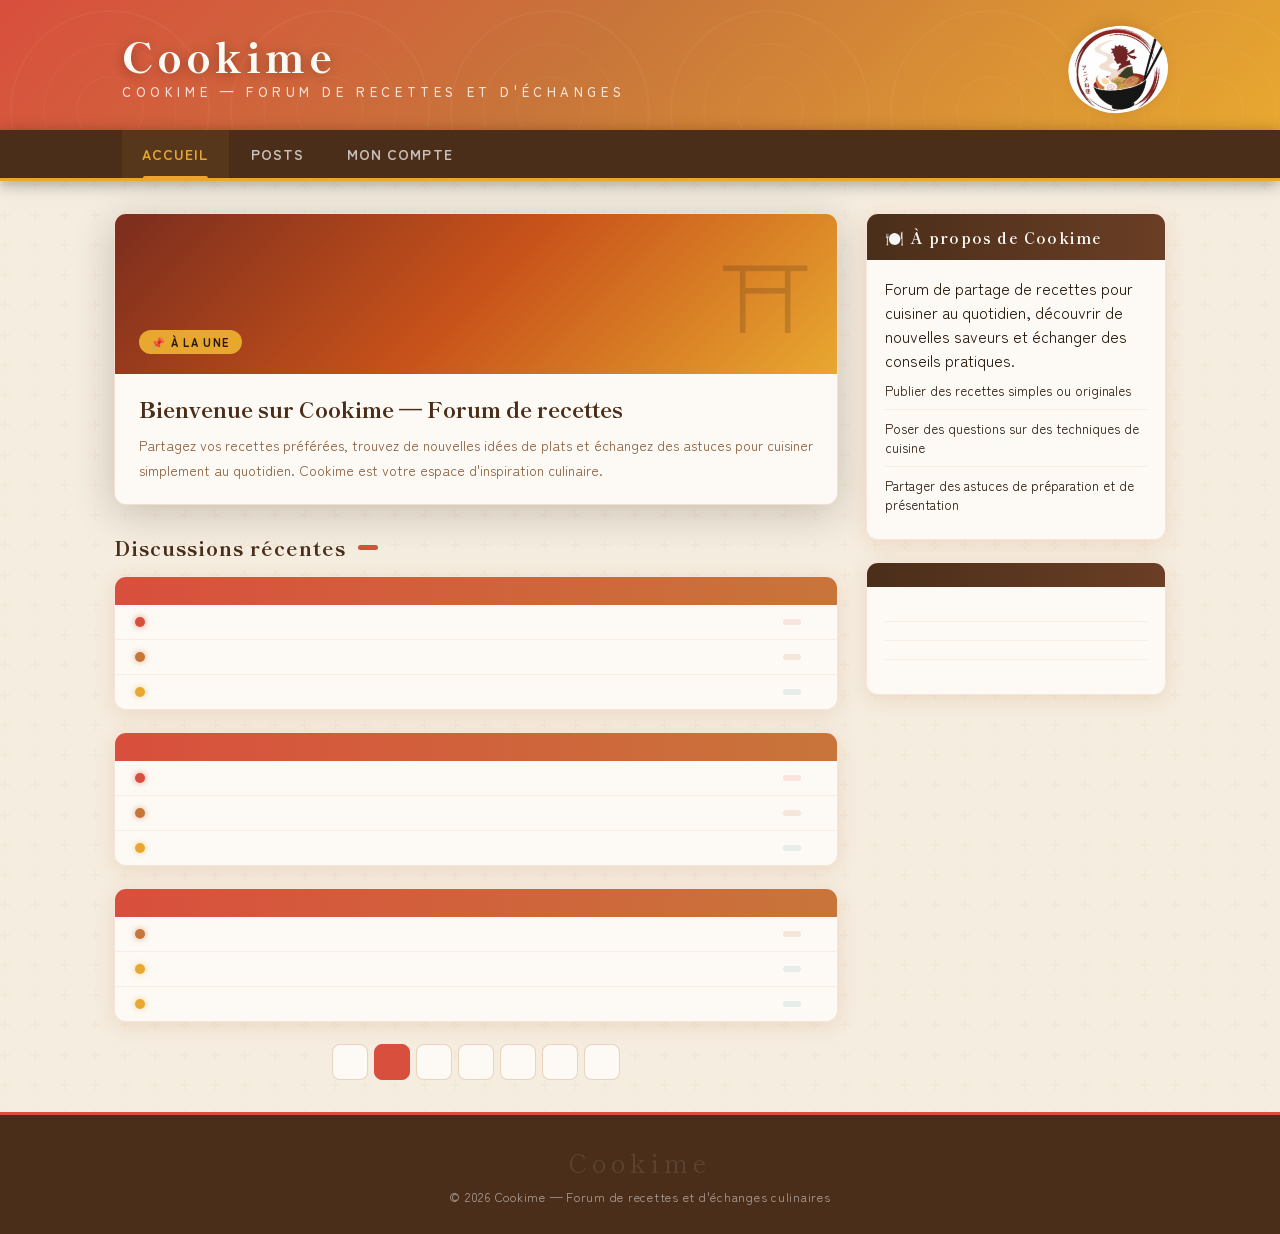
==== commit 296f328a: "Petit changement" ====
--- a/index.html
+++ b/index.html
@@ -55,17 +55,6 @@
           pour cuisiner simplement au quotidien. Cookime est votre espace d'inspiration culinaire.
         </p>
       </div>
-      <div class="hero-post-footer">
-        <div class="avatar"></div>
-        <div>
-          <div class="post-author">Équipe Cookime</div>
-          <div class="post-date">Publié le 29 mai 2026</div>
-        </div>
-        <div class="post-stats">
-          <span></span>
-          <span></span>
-        </div>
-      </div>
     </article>
 
     <div class="board-title">
@@ -81,16 +70,7 @@
       </div>
 
       <div class="topic-row">
-        <div class="topic-dot new">
-        </div>
-        <div>
-  <a href="posts.html" class="discussion-link">
-    <div class="discussion-item">
-        <h3>Soufflé Omelette – Food Wars</h3>
-        <p>Recette récemment consultée</p>
-    </div>
-</a>
-</div>
+        <div class="topic-dot new"></div>
         <div class="topic-info">
           <div class="topic-title"></div>
           <div class="topic-meta"><strong></strong> </div>
@@ -100,7 +80,6 @@
       </div>
 
       <div class="topic-row">
-        
         <div class="topic-dot hot"></div>
         <div class="topic-info">
           <div class="topic-title"></div>
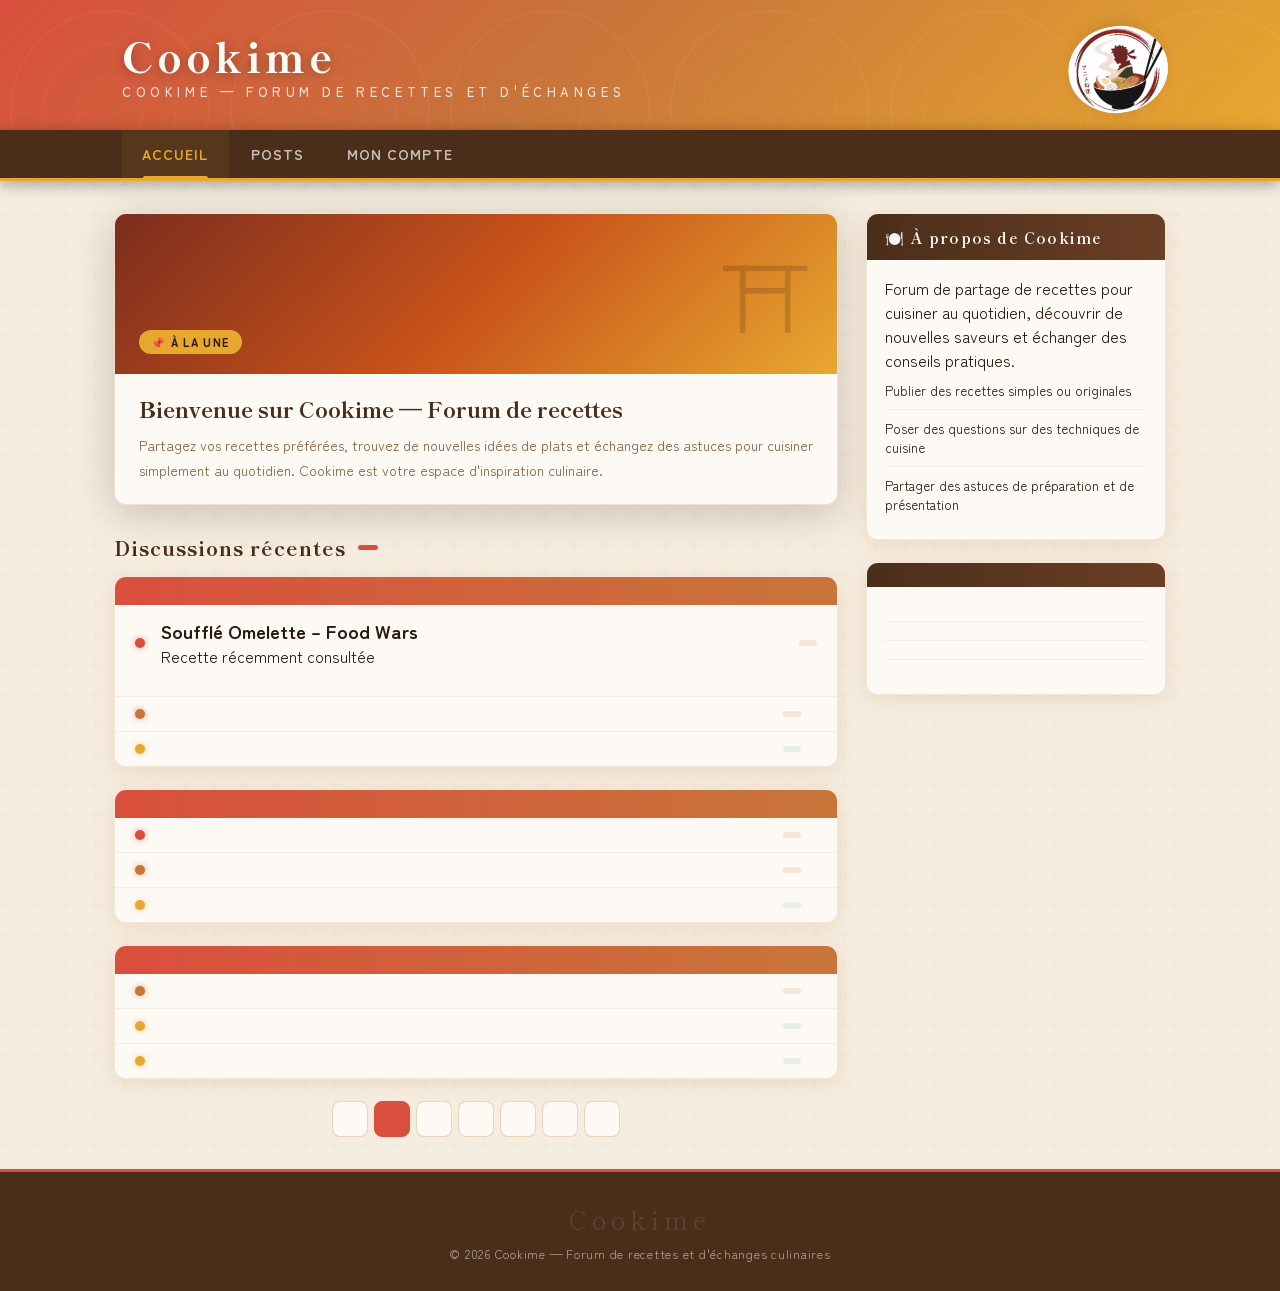
==== commit dc29968e: "Merge branch 'main' of https://github.com/Alexanger300/Forum-Food into Alexandre" ====
--- a/index.html
+++ b/index.html
@@ -70,7 +70,16 @@
       </div>
 
       <div class="topic-row">
-        <div class="topic-dot new"></div>
+        <div class="topic-dot new">
+        </div>
+        <div>
+  <a href="posts.html" class="discussion-link">
+    <div class="discussion-item">
+        <h3>Soufflé Omelette – Food Wars</h3>
+        <p>Recette récemment consultée</p>
+    </div>
+</a>
+</div>
         <div class="topic-info">
           <div class="topic-title"></div>
           <div class="topic-meta"><strong></strong> </div>
@@ -80,6 +89,7 @@
       </div>
 
       <div class="topic-row">
+        
         <div class="topic-dot hot"></div>
         <div class="topic-info">
           <div class="topic-title"></div>
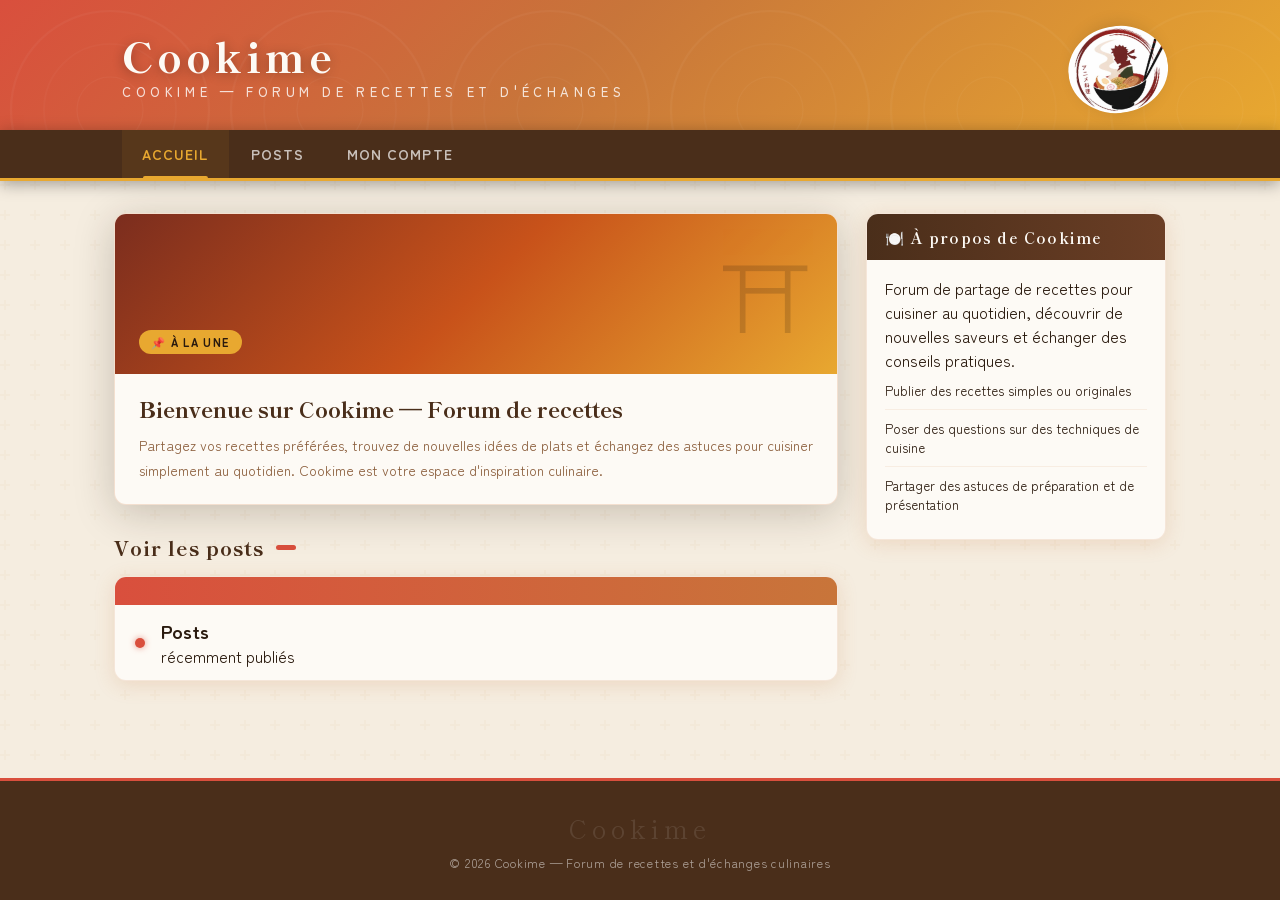
==== commit e643b500: "finiii" ====
--- a/index.html
+++ b/index.html
@@ -58,7 +58,7 @@
     </article>
 
     <div class="board-title">
-      <h2>Discussions récentes</h2>
+      <h2>Voir les posts</h2>
       <span class="kanji-tag"></span>
     </div>
 
@@ -75,127 +75,10 @@
         <div>
   <a href="posts.html" class="discussion-link">
     <div class="discussion-item">
-        <h3>Soufflé Omelette – Food Wars</h3>
-        <p>Recette récemment consultée</p>
+        <h3>Posts </h3>
+        <p> récemment publiés</p>
     </div>
 </a>
-</div>
-        <div class="topic-info">
-          <div class="topic-title"></div>
-          <div class="topic-meta"><strong></strong> </div>
-        </div>
-        <span class="topic-tag tag-new"></span>
-        <div class="topic-replies"><span></span></div>
-      </div>
-
-      <div class="topic-row">
-        
-        <div class="topic-dot hot"></div>
-        <div class="topic-info">
-          <div class="topic-title"></div>
-          <div class="topic-meta"><strong></strong></div>
-        </div>
-        <span class="topic-tag tag-hot"></span>
-        <div class="topic-replies"><span></span></div>
-      </div>
-
-      <div class="topic-row">
-        <div class="topic-dot"></div>
-        <div class="topic-info">
-          <div class="topic-title"></div>
-          <div class="topic-meta"> <strong></strong> </div>
-        </div>
-        <span class="topic-tag tag-guide"></span>
-        <div class="topic-replies"><span></span></div>
-      </div>
-    </div>
-
-    <div class="forum-category">
-      <div class="category-header">
-        <span class="icon"></span>
-        <h3></h3>
-        <span class="jp"></span>
-      </div>
-
-      <div class="topic-row">
-        <div class="topic-dot new"></div>
-        <div class="topic-info">
-          <div class="topic-title"></div>
-          <div class="topic-meta"> <strong></strong> </div>
-        </div>
-        <span class="topic-tag tag-new"></span>
-        <div class="topic-replies"><span></span></div>
-      </div>
-
-      <div class="topic-row">
-        <div class="topic-dot hot"></div>
-        <div class="topic-info">
-          <div class="topic-title"></div>
-          <div class="topic-meta"> <strong></strong> </div>
-        </div>
-        <span class="topic-tag tag-hot"></span>
-        <div class="topic-replies"><span></span></div>
-      </div>
-
-      <div class="topic-row">
-        <div class="topic-dot"></div>
-        <div class="topic-info">
-          <div class="topic-title"></div>
-          <div class="topic-meta"> <strong></strong> </div>
-        </div>
-        <span class="topic-tag tag-guide"></span>
-        <div class="topic-replies"><span></span></div>
-      </div>
-    </div>
-
-    <div class="forum-category">
-      <div class="category-header">
-        <span class="icon"></span>
-        <h3></h3>
-        <span class="jp"></span>
-      </div>
-
-      <div class="topic-row">
-        <div class="topic-dot hot"></div>
-        <div class="topic-info">
-          <div class="topic-title"></div>
-          <div class="topic-meta"><strong></strong></div>
-        </div>
-        <span class="topic-tag tag-hot"></span>
-        <div class="topic-replies"><span></span></div>
-      </div>
-
-      <div class="topic-row">
-        <div class="topic-dot"></div>
-        <div class="topic-info">
-          <div class="topic-title"></div>
-          <div class="topic-meta"> <strong></strong> </div>
-        </div>
-        <span class="topic-tag tag-guide"></span>
-        <div class="topic-replies"><span></span></div>
-      </div>
-
-      <div class="topic-row">
-        <div class="topic-dot"></div>
-        <div class="topic-info">
-          <div class="topic-title"></div>
-          <div class="topic-meta"> <strong></strong> </div>
-        </div>
-        <span class="topic-tag tag-guide"></span>
-        <div class="topic-replies"><span></span></div>
-      </div>
-    </div>
-
-    <div class="pagination">
-      <button></button>
-      <button class="active"></button>
-      <button></button>
-      <button></button>
-      <button></button>
-      <button></button>
-      <button></button>
-    </div>
-
   </main>
 
   <!-- SIDEBAR -->
@@ -216,16 +99,6 @@
       </div>
     </div>
 
-    <div class="sidebar-widget">
-      <div class="widget-header"></div>
-      <div class="widget-body">
-        <ul class="info-list">
-          <li></li>
-          <li></li>
-          <li></li>
-          <li></li>
-        </ul>
-      </div>
     </div>
 
   </aside>
--- a/style.css
+++ b/style.css
@@ -61,7 +61,6 @@
   padding: 28px 32px 22px;
 }
 
-/* Motif ondulé style kakemono */
 header::before {
   content: '';
   position: absolute;
@@ -71,7 +70,6 @@
   opacity: .6;
 }
 
-/* Grand kanji décoratif */
 header::after {
   content: '';
   position: absolute;
@@ -230,8 +228,6 @@
   letter-spacing: .1em;
 }
 
-
-/* Catégorie forum */
 .forum-category {
   background: var(--shiro);
   border-radius: var(--r);
@@ -269,7 +265,6 @@
   opacity: .7;
 }
 
-/* Lignes de topics */
 .topic-row {
   display: grid;
   grid-template-columns: auto 1fr auto auto;
@@ -460,7 +455,6 @@
 
 .widget-body { padding: 16px 18px; }
 
-/* Widget Infos pratiques */
 .info-list { list-style: none; }
 
 .info-list li {
@@ -491,7 +485,6 @@
   font-size: .78rem;
 }
 
-/* Widget membres actifs */
 .member-grid {
   display: flex;
   flex-wrap: wrap;
@@ -519,7 +512,6 @@
   flex-shrink: 0;
 }
 
-/* Widget Saisons / Calendrier */
 .season-row {
   display: flex;
   align-items: center;
@@ -617,14 +609,11 @@
   .header-inner { padding: 18px 16px; }
   .site-logo .jp-title { font-size: 1.9rem; }
 }
+
 /* ═══════════════════════════════════════════════════════
-   LOGIN.CSS — Styles spécifiques à la page de connexion
-   À charger APRÈS style.css
+   LOGIN — Styles spécifiques à la page de connexion
 ════════════════════════════════════════════════════════ */
 
-/* ───────────────────────────────────────────
-   BODY OVERRIDE — centrage vertical
-─────────────────────────────────────────── */
 body.login-page {
   display: flex;
   flex-direction: column;
@@ -635,9 +624,6 @@
   margin-top: auto;
 }
 
-/* ───────────────────────────────────────────
-   WRAPPER GLOBAL LOGIN
-─────────────────────────────────────────── */
 .login-wrapper {
   flex: 1;
   display: flex;
@@ -651,9 +637,6 @@
   animation: fadeUp .5s ease both;
 }
 
-/* ───────────────────────────────────────────
-   PANNEAU DÉCORATIF GAUCHE
-─────────────────────────────────────────── */
 .login-deco {
   flex: 0 0 260px;
   background: linear-gradient(160deg, var(--akane) 0%, var(--kaki) 55%, var(--kogane) 100%);
@@ -669,7 +652,6 @@
   box-shadow: var(--shadow-deep);
 }
 
-/* Cercles décoratifs en fond */
 .login-deco::before {
   content: '';
   position: absolute;
@@ -755,9 +737,6 @@
   align-self: flex-end;
 }
 
-/* ───────────────────────────────────────────
-   CARTE DE CONNEXION
-─────────────────────────────────────────── */
 .login-card {
   flex: 1;
   background: var(--shiro);
@@ -771,7 +750,6 @@
   flex-direction: column;
 }
 
-/* Top de carte — avatar + titre */
 .login-card-top {
   display: flex;
   align-items: center;
@@ -814,9 +792,6 @@
   text-transform: uppercase;
 }
 
-/* ───────────────────────────────────────────
-   ALERTES
-─────────────────────────────────────────── */
 .login-alert {
   display: flex;
   align-items: center;
@@ -846,9 +821,6 @@
   flex-shrink: 0;
 }
 
-/* ───────────────────────────────────────────
-   FORMULAIRE
-─────────────────────────────────────────── */
 .login-form {
   display: flex;
   flex-direction: column;
@@ -943,9 +915,6 @@
   padding-left: 4px;
 }
 
-/* ───────────────────────────────────────────
-   OPTIONS (Remember me + Forgot)
-─────────────────────────────────────────── */
 .login-options {
   display: flex;
   align-items: center;
@@ -1000,9 +969,6 @@
 
 .forgot-link:hover { color: var(--akane); }
 
-/* ───────────────────────────────────────────
-   BOUTON LOGIN
-─────────────────────────────────────────── */
 .btn-login {
   margin-top: 6px;
   position: relative;
@@ -1072,9 +1038,6 @@
   to { transform: rotate(360deg); }
 }
 
-/* ───────────────────────────────────────────
-   SÉPARATEUR
-─────────────────────────────────────────── */
 .login-sep {
   display: flex;
   align-items: center;
@@ -1096,9 +1059,6 @@
   text-transform: uppercase;
 }
 
-/* ───────────────────────────────────────────
-   LIENS BAS DE CARTE
-─────────────────────────────────────────── */
 .register-link {
   text-align: center;
   font-size: .82rem;
@@ -1128,9 +1088,6 @@
 
 .back-link:hover { color: var(--sumi); }
 
-/* ───────────────────────────────────────────
-   RESPONSIVE
-─────────────────────────────────────────── */
 @media (max-width: 720px) {
   .login-wrapper {
     flex-direction: column;
@@ -1162,7 +1119,7 @@
 }
 
 /* ═══════════════════════════════════════════════════════
-   POSTS — styles extraits de posts.html
+   POSTS
 ════════════════════════════════════════════════════════ */
 
 .post-panel {
@@ -1195,7 +1152,7 @@
 .empty-feed { padding:20px; font-size:.92rem; color:var(--cha); }
 
 /* ═══════════════════════════════════════════════════════
-   ACCOUNT — styles extraits de account.html
+   ACCOUNT
 ════════════════════════════════════════════════════════ */
 
 .account-card { max-width:800px; margin:36px auto; padding:20px; background:var(--shiro); border-radius:var(--r); box-shadow:var(--shadow-warm); border:1px solid rgba(200,117,58,.12); }
@@ -1213,3 +1170,612 @@
 .field { display:block; margin-bottom:12px; }
 .field label { display:block; font-weight:700; margin-bottom:6px; }
 .field input { width:100%; padding:12px; border-radius:10px; border:1px solid rgba(200,117,58,.12); background:var(--shiro2); }
+
+#my-posts .post-card {
+    background: var(--shiro);
+    border-radius: var(--r);
+    box-shadow: var(--shadow-warm);
+    border: 1px solid rgba(200,117,58,.12);
+
+    padding: 20px;
+    margin-bottom: 18px;
+}
+
+#my-posts .post-card h4 {
+    color: var(--sumi);
+    font-family: 'Shippori Mincho', serif;
+    margin-bottom: 10px;
+}
+
+#my-posts .post-card p {
+    color: var(--cha);
+    line-height: 1.6;
+}
+
+.delete-post {
+  margin-top: 12px;
+  position: relative;
+  display: flex;
+  align-items: center;
+  justify-content: center;
+  gap: 10px;
+
+  padding: 14px 24px;
+
+  background: linear-gradient(135deg, var(--akane), var(--kaki));
+  border: none;
+  border-radius: 8px;
+
+  color: white;
+  font-family: 'Zen Maru Gothic', serif;
+  font-size: .95rem;
+  font-weight: 700;
+
+  cursor: pointer;
+  letter-spacing: .06em;
+
+  box-shadow: 0 4px 18px rgba(217,79,61,.35);
+  transition: transform .15s, box-shadow .15s;
+
+  overflow: hidden;
+}
+
+.delete-post::before {
+  content: '';
+  position: absolute;
+  inset: 0;
+  background: linear-gradient(135deg, var(--kaki), var(--kogane));
+  opacity: 0;
+  transition: opacity .25s;
+}
+
+.delete-post:hover {
+  transform: translateY(-2px);
+  box-shadow: 0 7px 24px rgba(217,79,61,.45);
+}
+
+.delete-post:hover::before {
+  opacity: 1;
+}
+
+.delete-post span {
+  position: relative;
+  z-index: 1;
+}
+
+
+.post-actions {
+  display: flex;
+  gap: 10px;
+  margin-top: 10px;
+  flex-wrap: wrap;
+}
+
+.post-actions button {
+  padding: 8px 12px;
+  border: none;
+  border-radius: 6px;
+  cursor: pointer;
+}
+
+.edit-post {
+  background: #f0c040;
+  color: #000;
+}
+
+.delete-post {
+  background: #d9534f;
+  color: #fff;
+}
+
+
+.field input {
+  width:100%;
+  padding:12px;
+  border-radius:10px;
+  border:1px solid rgba(200,117,58,.12);
+  background:var(--shiro2);
+}
+
+
+.field textarea,
+.field select {
+  width: 100%;
+  padding: 12px;
+  border-radius: 10px;
+  border: 1px solid rgba(200,117,58,.12);
+  background: var(--shiro2);
+  font-family: inherit;
+  font-size: 1rem;
+  color: var(--sumi);
+  resize: vertical;
+}
+.post-actions {
+  display: flex;
+  gap: 10px;
+  margin-top: 12px;
+}
+
+.post-actions button {
+  padding: 8px 12px;
+  border: none;
+  border-radius: 8px;
+  cursor: pointer;
+}
+
+.edit-post-btn {
+  background: #2d7ef7;
+  color: white;
+}
+
+.delete-post-btn {
+  background: #d9534f;
+  color: white;
+}
+
+.edit-overlay {
+  position: fixed;
+  inset: 0;
+  background: rgba(0,0,0,.5);
+  display: flex;
+  justify-content: center;
+  align-items: center;
+  z-index: 9999;
+}
+
+.edit-modal {
+  background: white;
+  padding: 20px;
+  border-radius: 12px;
+  width: min(500px, 90vw);
+  display: grid;
+  gap: 12px;
+}
+
+
+#my-posts .post-card {
+  background: var(--shiro);
+  border-radius: var(--r);
+  box-shadow: var(--shadow-warm);
+  border: 1px solid rgba(200,117,58,.12);
+  padding: 20px;
+  margin-bottom: 18px;
+}
+
+#my-posts .post-card h4 {
+  color: var(--sumi);
+  font-family: 'Shippori Mincho', serif;
+  margin-bottom: 10px;
+}
+
+#my-posts .post-card p {
+  color: var(--cha);
+  line-height: 1.6;
+}
+
+.delete-post {
+  margin-top: 12px;
+  position: relative;
+  display: flex;
+  align-items: center;
+  justify-content: center;
+  gap: 10px;
+  padding: 14px 24px;
+  background: linear-gradient(135deg, var(--akane), var(--kaki));
+  border: none;
+  border-radius: 8px;
+  color: white;
+  font-family: 'Zen Maru Gothic', serif;
+  font-size: .95rem;
+  font-weight: 700;
+  cursor: pointer;
+  letter-spacing: .06em;
+  box-shadow: 0 4px 18px rgba(217,79,61,.35);
+  transition: transform .15s, box-shadow .15s;
+  overflow: hidden;
+}
+
+.delete-post::before {
+  content: '';
+  position: absolute;
+  inset: 0;
+  background: linear-gradient(135deg, var(--kaki), var(--kogane));
+  opacity: 0;
+  transition: opacity .25s;
+}
+
+.delete-post:hover {
+  transform: translateY(-2px);
+  box-shadow: 0 7px 24px rgba(217,79,61,.45);
+}
+
+.delete-post:hover::before { opacity: 1; }
+
+.delete-post span {
+  position: relative;
+  z-index: 1;
+}
+
+.heart-icon {
+  font-size: 1.4rem;
+  color: #888;
+  transition: 0.2s;
+}
+
+.heart-icon.active {
+  color: #e63946;
+  transform: scale(1.15);
+}
+
+.like-btn {
+  background: transparent;
+  border: none;
+  cursor: pointer;
+  font-size: 1.2rem;
+  display: flex;
+  align-items: center;
+  gap: 6px;
+}
+
+ .like-btn.active .heart-icon {
+  color: #e63946;
+}
+.dislike-btn {
+  background: transparent;
+  border: none;
+  cursor: pointer;
+  font-size: 1.2rem;
+  display: flex;
+  align-items: center;
+  gap: 6px;
+}
+
+ .like-btn.active .heart-icon {
+  color: #e63946;
+}
+
+/* ═══════════════════════════════════════════════════════
+   COMMENTAIRES
+════════════════════════════════════════════════════════ */
+
+.comment-toggle-btn {
+  background: none;
+  border: none;
+  cursor: pointer;
+  color: var(--akane);
+  font-size: 0.9rem;
+  margin-top: 0.5rem;
+  padding: 0.3rem 0.8rem;
+  border-radius: 6px;
+  font-family: 'Zen Maru Gothic', sans-serif;
+  font-weight: 700;
+  transition: background 0.2s;
+}
+
+.comment-toggle-btn:hover {
+  background: rgba(200,117,58,.08);
+}
+
+.comment-section {
+  border-top: 1px solid rgba(200,117,58,.15);
+  padding: 0.8rem 18px 18px;
+}
+
+.comment-item {
+  margin-bottom: 0.8rem;
+  padding: 0.6rem 0.9rem;
+  background: var(--shiro2);
+  border-radius: 8px;
+  border: 1px solid rgba(200,117,58,.1);
+}
+
+.comment-item strong {
+  display: block;
+  color: var(--sumi);
+  font-size: .85rem;
+}
+
+.comment-date {
+  font-size: 0.72rem;
+  color: var(--cha);
+  letter-spacing: .03em;
+}
+
+.comment-item p {
+  margin: 0.3rem 0 0;
+  color: var(--cha);
+  font-size: .88rem;
+  line-height: 1.6;
+}
+
+.comment-form {
+  display: flex;
+  flex-direction: column;
+  gap: 0.5rem;
+  margin-top: 0.8rem;
+}
+
+.comment-input {
+  width: 100%;
+  padding: 0.6rem 0.8rem;
+  border: 1px solid rgba(200,117,58,.25);
+  border-radius: 8px;
+  resize: vertical;
+  font-family: 'Zen Maru Gothic', sans-serif;
+  font-size: .9rem;
+  background: var(--shiro2);
+  color: var(--sumi);
+}
+
+.comment-input:focus {
+  outline: none;
+  border-color: var(--kaki);
+  box-shadow: 0 0 0 3px rgba(200,117,58,.1);
+}
+
+.comment-submit {
+  align-self: flex-end;
+  padding: 0.45rem 1.1rem;
+  background: linear-gradient(135deg, var(--akane), var(--kaki));
+  color: white;
+  border: none;
+  border-radius: 6px;
+  cursor: pointer;
+  font-weight: 700;
+  font-family: 'Zen Maru Gothic', sans-serif;
+  font-size: .88rem;
+  transition: transform .15s, box-shadow .15s;
+}
+
+.comment-submit:hover {
+  transform: translateY(-1px);
+  box-shadow: 0 4px 14px rgba(217,79,61,.3);
+}
+
+.comment-submit:disabled {
+  opacity: .6;
+  cursor: not-allowed;
+  transform: none;
+}
+
+.no-comments {
+  color: var(--cha);
+  font-size: 0.85rem;
+  font-style: italic;
+}
+
+
+
+.my-post-card {
+  background: #fff;
+  border: 1px solid #e8e0d5;
+  border-radius: 12px;
+  padding: 16px;
+  margin-bottom: 14px;
+}
+.my-post-card-title   { font-weight: 700; color: #3d2b1f; margin-bottom: 4px; }
+.my-post-card-meta    { font-size: 0.8rem; color: #a08060; margin-bottom: 8px; }
+.my-post-card-content { font-size: 0.9rem; color: #5a4030; margin-bottom: 12px; white-space: pre-wrap; }
+.my-post-card-actions { display: flex; gap: 10px; margin-bottom: 8px; }
+
+.btn-edit-post, .btn-delete-post {
+  padding: 6px 14px; border-radius: 8px; border: none;
+  cursor: pointer; font-size: 0.85rem; font-weight: 600;
+}
+.btn-edit-post   { background: #f0e6d3; color: #7a4f2e; }
+.btn-delete-post { background: #fde8e8; color: #c0392b; }
+.btn-edit-post:hover, .btn-delete-post:hover { opacity: 0.75; }
+
+.edit-post-form   { border-top: 1px solid #e8e0d5; margin-top: 12px; padding-top: 12px; }
+.edit-form-btns   { display: flex; gap: 10px; margin-top: 10px; }
+.btn-save-post    { background: #c8a96e; color: #fff; border: none; padding: 7px 16px; border-radius: 8px; cursor: pointer; font-weight: 600; }
+.btn-cancel-edit  { background: #eee; color: #555; border: none; padding: 7px 16px; border-radius: 8px; cursor: pointer; }
+.no-posts         { color: #a08060; font-style: italic; }
+
+
+.post-like-bar {
+  display: flex;
+  gap: 10px;
+  margin-top: 14px;
+  padding-top: 14px;
+  border-top: 1px solid #f0f0f0;
+}
+
+.like-btn,
+.dislike-btn {
+  display: inline-flex;
+  align-items: center;
+  gap: 6px;
+  padding: 8px 16px;
+  border: 2px solid #e0e0e0;
+  border-radius: 25px;
+  background: #fff;
+  color: #555;
+  font-size: 0.9rem;
+  font-weight: 600;
+  cursor: pointer;
+  transition: all 0.2s ease;
+  font-family: inherit;
+}
+
+.like-btn span,
+.dislike-btn span {
+  font-weight: 700;
+}
+
+.like-btn:hover {
+  border-color: #f97316;
+  color: #f97316;
+  transform: translateY(-1px);
+}
+
+.dislike-btn:hover {
+  border-color: #6b7280;
+  color: #374151;
+  transform: translateY(-1px);
+}
+
+.like-btn.active {
+  background: #fff5ed;
+  border-color: #f97316;
+  color: #f97316;
+}
+
+.dislike-btn.active {
+  background: #f3f4f6;
+  border-color: #6b7280;
+  color: #374151;
+}
+
+
+
+.comment-toggle-btn {
+  margin-top: 12px;
+  padding: 8px 16px;
+  border: 2px solid #e0e0e0;
+  border-radius: 25px;
+  background: #fff;
+  color: #555;
+  font-size: 0.85rem;
+  font-weight: 600;
+  cursor: pointer;
+  transition: all 0.2s ease;
+  font-family: inherit;
+}
+
+.comment-toggle-btn:hover {
+  border-color: #f97316;
+  color: #f97316;
+}
+
+.comment-section {
+  margin-top: 14px;
+  padding-top: 14px;
+  border-top: 1px solid #f0f0f0;
+}
+
+.comments-list {
+  display: flex;
+  flex-direction: column;
+  gap: 12px;
+  margin-bottom: 14px;
+}
+
+.comment-item {
+  background: #fafafa;
+  border: 1px solid #eee;
+  border-radius: 10px;
+  padding: 10px 14px;
+}
+
+.comment-item-header {
+  display: flex;
+  align-items: baseline;
+  gap: 10px;
+  margin-bottom: 4px;
+}
+
+.comment-date {
+  font-size: 0.75rem;
+  color: #999;
+}
+
+.comment-content {
+  margin: 4px 0 0;
+  color: #444;
+  line-height: 1.4;
+  white-space: pre-wrap;
+}
+
+.no-comments {
+  color: #999;
+  font-size: 0.9rem;
+  font-style: italic;
+}
+
+.comment-form {
+  display: flex;
+  flex-direction: column;
+  gap: 8px;
+}
+
+.comment-input,
+.comment-edit-input {
+  resize: vertical;
+  border: 2px solid #e0e0e0;
+  border-radius: 10px;
+  padding: 8px 12px;
+  font-family: inherit;
+  font-size: 0.9rem;
+}
+
+.comment-input:focus,
+.comment-edit-input:focus {
+  border-color: #f97316;
+  outline: none;
+}
+
+.comment-submit {
+  align-self: flex-end;
+  padding: 8px 18px;
+  border: none;
+  border-radius: 25px;
+  background: #f97316;
+  color: #fff;
+  font-weight: 600;
+  cursor: pointer;
+  transition: background 0.2s ease;
+}
+
+.comment-submit:hover {
+  background: #ea670c;
+}
+
+.comment-actions {
+  display: flex;
+  gap: 8px;
+  margin-top: 8px;
+}
+
+.btn-edit-comment,
+.btn-delete-comment {
+  border: none;
+  background: none;
+  color: #888;
+  font-size: 0.8rem;
+  cursor: pointer;
+  padding: 2px 4px;
+  transition: color 0.2s ease;
+}
+
+.btn-edit-comment:hover { color: #f97316; }
+.btn-delete-comment:hover { color: #dc2626; }
+
+.comment-edit-form {
+  margin-top: 8px;
+  display: flex;
+  flex-direction: column;
+  gap: 8px;
+}
+
+.comment-edit-actions {
+  display: flex;
+  gap: 8px;
+}
+
+.btn-save-comment,
+.btn-cancel-comment {
+  padding: 6px 14px;
+  border-radius: 20px;
+  border: 2px solid #e0e0e0;
+  background: #fff;
+  font-size: 0.8rem;
+  cursor: pointer;
+}
+
+.btn-save-comment {
+  border-color: #f97316;
+  color: #f97316;
+}
+
+.btn-cancel-comment:hover { border-color: #999; }
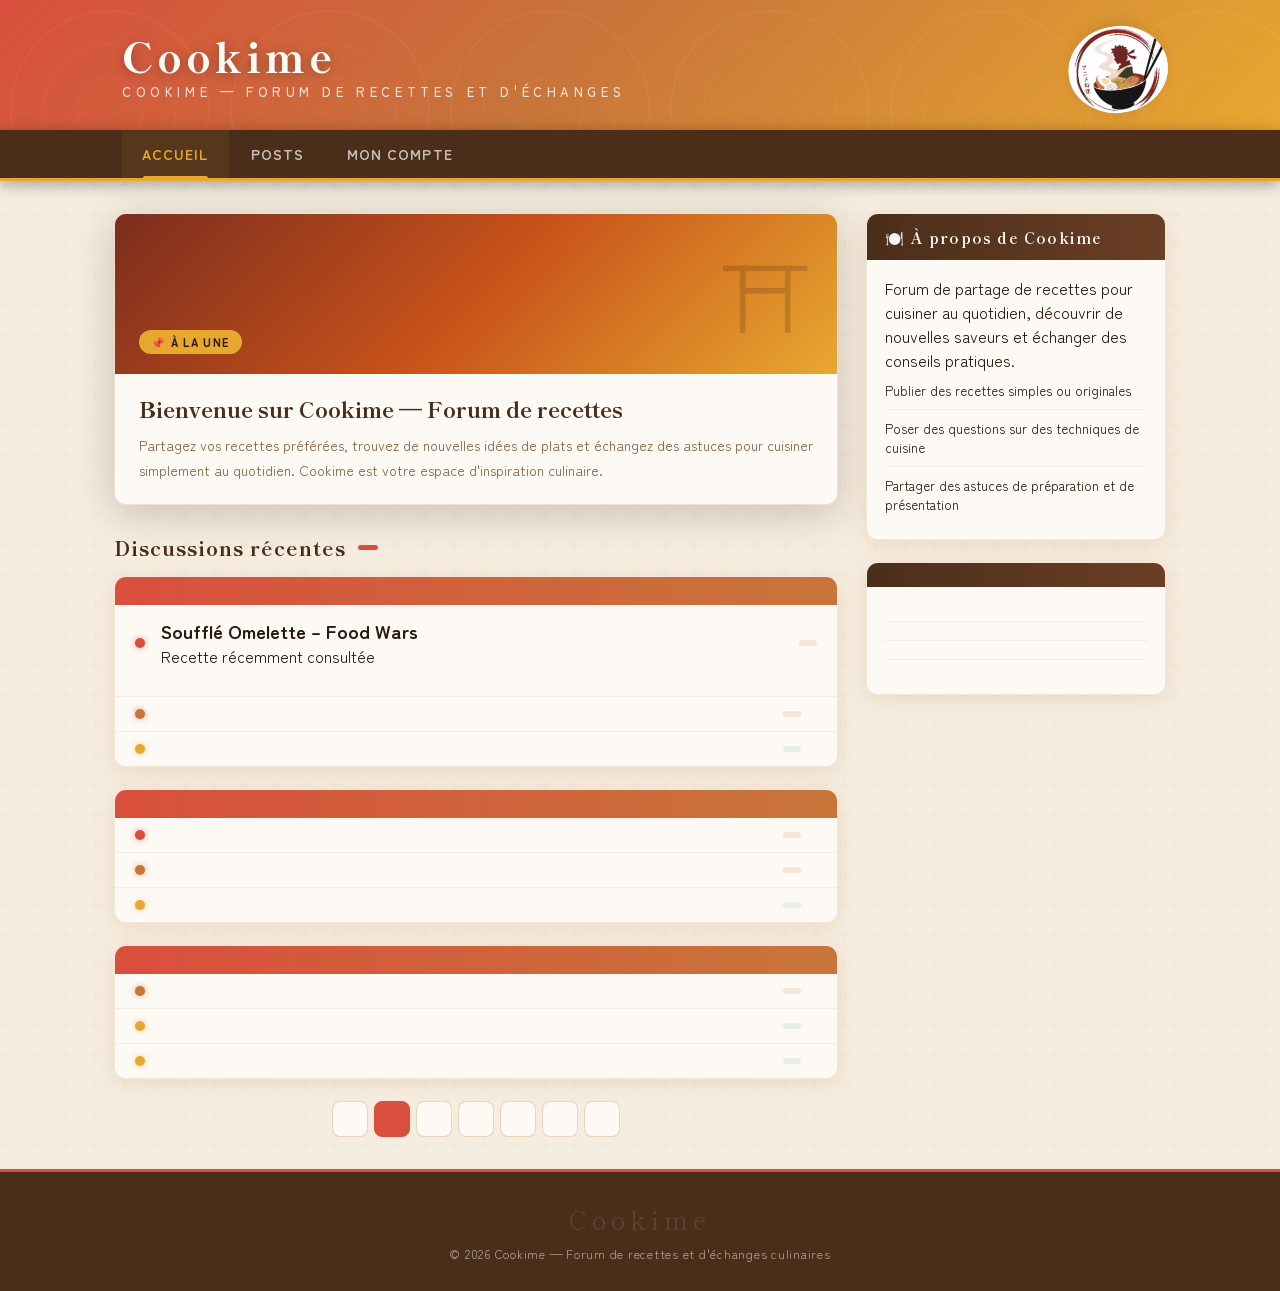
==== commit 86639e7a: "test" ====
--- a/index.html
+++ b/index.html
@@ -4,7 +4,7 @@
   <meta charset="UTF-8">
   <meta name="viewport" content="width=device-width, initial-scale=1.0">
   <title>Cookime — Accueil</title>
-  <link rel="stylesheet" href="style.css">
+  <link rel="stylesheet" href="src/css/style.css">
 
 </head>
 <body class="login-page">
@@ -30,8 +30,8 @@
 <nav>
   <ul>
     <li><a href="index.html" class="active">Accueil</a></li>
-    <li><a href="posts.html">Posts</a></li>
-    <li><a href="account.html">Mon compte</a></li>
+    <li><a href="src/html/posts.html">Posts</a></li>
+    <li><a href="src/html/account.html">Mon compte</a></li>
   </ul>
 </nav>
  
@@ -58,7 +58,7 @@
     </article>
 
     <div class="board-title">
-      <h2>Voir les posts</h2>
+      <h2>Discussions récentes</h2>
       <span class="kanji-tag"></span>
     </div>
 
@@ -75,10 +75,127 @@
         <div>
   <a href="posts.html" class="discussion-link">
     <div class="discussion-item">
-        <h3>Posts </h3>
-        <p> récemment publiés</p>
+        <h3>Soufflé Omelette – Food Wars</h3>
+        <p>Recette récemment consultée</p>
     </div>
 </a>
+</div>
+        <div class="topic-info">
+          <div class="topic-title"></div>
+          <div class="topic-meta"><strong></strong> </div>
+        </div>
+        <span class="topic-tag tag-new"></span>
+        <div class="topic-replies"><span></span></div>
+      </div>
+
+      <div class="topic-row">
+        
+        <div class="topic-dot hot"></div>
+        <div class="topic-info">
+          <div class="topic-title"></div>
+          <div class="topic-meta"><strong></strong></div>
+        </div>
+        <span class="topic-tag tag-hot"></span>
+        <div class="topic-replies"><span></span></div>
+      </div>
+
+      <div class="topic-row">
+        <div class="topic-dot"></div>
+        <div class="topic-info">
+          <div class="topic-title"></div>
+          <div class="topic-meta"> <strong></strong> </div>
+        </div>
+        <span class="topic-tag tag-guide"></span>
+        <div class="topic-replies"><span></span></div>
+      </div>
+    </div>
+
+    <div class="forum-category">
+      <div class="category-header">
+        <span class="icon"></span>
+        <h3></h3>
+        <span class="jp"></span>
+      </div>
+
+      <div class="topic-row">
+        <div class="topic-dot new"></div>
+        <div class="topic-info">
+          <div class="topic-title"></div>
+          <div class="topic-meta"> <strong></strong> </div>
+        </div>
+        <span class="topic-tag tag-new"></span>
+        <div class="topic-replies"><span></span></div>
+      </div>
+
+      <div class="topic-row">
+        <div class="topic-dot hot"></div>
+        <div class="topic-info">
+          <div class="topic-title"></div>
+          <div class="topic-meta"> <strong></strong> </div>
+        </div>
+        <span class="topic-tag tag-hot"></span>
+        <div class="topic-replies"><span></span></div>
+      </div>
+
+      <div class="topic-row">
+        <div class="topic-dot"></div>
+        <div class="topic-info">
+          <div class="topic-title"></div>
+          <div class="topic-meta"> <strong></strong> </div>
+        </div>
+        <span class="topic-tag tag-guide"></span>
+        <div class="topic-replies"><span></span></div>
+      </div>
+    </div>
+
+    <div class="forum-category">
+      <div class="category-header">
+        <span class="icon"></span>
+        <h3></h3>
+        <span class="jp"></span>
+      </div>
+
+      <div class="topic-row">
+        <div class="topic-dot hot"></div>
+        <div class="topic-info">
+          <div class="topic-title"></div>
+          <div class="topic-meta"><strong></strong></div>
+        </div>
+        <span class="topic-tag tag-hot"></span>
+        <div class="topic-replies"><span></span></div>
+      </div>
+
+      <div class="topic-row">
+        <div class="topic-dot"></div>
+        <div class="topic-info">
+          <div class="topic-title"></div>
+          <div class="topic-meta"> <strong></strong> </div>
+        </div>
+        <span class="topic-tag tag-guide"></span>
+        <div class="topic-replies"><span></span></div>
+      </div>
+
+      <div class="topic-row">
+        <div class="topic-dot"></div>
+        <div class="topic-info">
+          <div class="topic-title"></div>
+          <div class="topic-meta"> <strong></strong> </div>
+        </div>
+        <span class="topic-tag tag-guide"></span>
+        <div class="topic-replies"><span></span></div>
+      </div>
+    </div>
+
+    <div class="pagination">
+      <button></button>
+      <button class="active"></button>
+      <button></button>
+      <button></button>
+      <button></button>
+      <button></button>
+      <button></button>
+    </div>
+
   </main>
 
   <!-- SIDEBAR -->
@@ -99,6 +216,16 @@
       </div>
     </div>
 
+    <div class="sidebar-widget">
+      <div class="widget-header"></div>
+      <div class="widget-body">
+        <ul class="info-list">
+          <li></li>
+          <li></li>
+          <li></li>
+          <li></li>
+        </ul>
+      </div>
     </div>
 
   </aside>
--- a/src/css/style.css
+++ b/src/css/style.css
@@ -0,0 +1,1781 @@
+@import url('https://fonts.googleapis.com/css2?family=Noto+Serif+JP:wght@400;700;900&family=Zen+Maru+Gothic:wght@400;500;700&family=Shippori+Mincho:wght@400;600;800&display=swap');
+
+/* ───────────────────────────────────────────
+   VARIABLES — Palette chaleureuse anime
+─────────────────────────────────────────── */
+:root {
+  --akane:     #D94F3D;   /* rouge torii */
+  --kaki:      #C8753A;   /* orange brique */
+  --kogane:    #E8A830;   /* or soleil couchant */
+  --sakura:    #F2B5A0;   /* rose sakura doux */
+  --shiro:     #FDFAF5;   /* blanc chaud parchemin */
+  --shiro2:    #FFF8F0;   /* blanc crème */
+  --kuro:      #2A1A0E;   /* brun noir encre */
+  --sumi:      #4A2E1A;   /* sumi-e brun foncé */
+  --cha:       #8B5E3C;   /* thé brun */
+  --mizu:      #6BA3A8;   /* bleu-vert eau froide */
+  --accent-glow: rgba(216,79,61,.25);
+
+  --r: 12px;
+  --shadow-warm: 0 4px 20px rgba(200, 117, 58, .18);
+  --shadow-deep: 0 8px 40px rgba(42, 26, 14, .22);
+}
+
+/* ───────────────────────────────────────────
+   RESET & BASE
+─────────────────────────────────────────── */
+*, *::before, *::after { box-sizing: border-box; margin: 0; padding: 0; }
+
+html { scroll-behavior: smooth; }
+
+body {
+  font-family: 'Zen Maru Gothic', 'Noto Serif JP', serif;
+  background-color: #F5EDE0;
+  background-image:
+    radial-gradient(ellipse 80% 50% at 50% -20%, rgba(232,168,48,.15) 0%, transparent 60%),
+    url("data:image/svg+xml,%3Csvg width='60' height='60' viewBox='0 0 60 60' xmlns='http://www.w3.org/2000/svg'%3E%3Cg fill='none' fill-rule='evenodd'%3E%3Cg fill='%23c8753a' fill-opacity='0.04'%3E%3Cpath d='M36 34v-4h-2v4h-4v2h4v4h2v-4h4v-2h-4zm0-30V0h-2v4h-4v2h4v4h2V6h4V4h-4zM6 34v-4H4v4H0v2h4v4h2v-4h4v-2H6zM6 4V0H4v4H0v2h4v4h2V6h4V4H6z'/%3E%3C/g%3E%3C/g%3E%3C/svg%3E");
+  color: var(--kuro);
+  min-height: 100vh;
+}
+
+a { color: inherit; text-decoration: none; }
+
+/* ───────────────────────────────────────────
+   HEADER / BANNIÈRE
+─────────────────────────────────────────── */
+header {
+  position: relative;
+  background: linear-gradient(135deg, var(--akane) 0%, var(--kaki) 45%, var(--kogane) 100%);
+  padding: 0;
+  overflow: hidden;
+}
+
+.header-inner {
+  position: relative;
+  z-index: 2;
+  display: flex;
+  align-items: center;
+  justify-content: space-between;
+  max-width: 1100px;
+  margin: 0 auto;
+  padding: 28px 32px 22px;
+}
+
+header::before {
+  content: '';
+  position: absolute;
+  inset: 0;
+  background-image: url("data:image/svg+xml,%3Csvg xmlns='http://www.w3.org/2000/svg' width='200' height='200'%3E%3Ccircle cx='100' cy='100' r='90' stroke='rgba(255,255,255,.06)' stroke-width='2' fill='none'/%3E%3Ccircle cx='100' cy='100' r='60' stroke='rgba(255,255,255,.04)' stroke-width='1.5' fill='none'/%3E%3Ccircle cx='100' cy='100' r='30' stroke='rgba(255,255,255,.06)' stroke-width='1' fill='none'/%3E%3C/svg%3E");
+  background-size: 220px;
+  opacity: .6;
+}
+
+header::after {
+  content: '';
+  position: absolute;
+  right: -20px;
+  bottom: -30px;
+  font-family: 'Shippori Mincho', serif;
+  font-size: 200px;
+  font-weight: 800;
+  color: rgba(255,255,255,.06);
+  line-height: 1;
+  pointer-events: none;
+  z-index: 1;
+}
+
+.site-logo {
+  display: flex;
+  flex-direction: column;
+}
+
+.site-logo .jp-title {
+  font-family: 'Shippori Mincho', serif;
+  font-size: 2.6rem;
+  font-weight: 800;
+  color: var(--shiro);
+  letter-spacing: .1em;
+  line-height: 1;
+  text-shadow: 0 2px 12px rgba(0,0,0,.3);
+}
+
+.site-logo .fr-subtitle {
+  font-size: .82rem;
+  font-weight: 500;
+  color: rgba(255,255,255,.8);
+  letter-spacing: .35em;
+  text-transform: uppercase;
+  margin-top: 5px;
+}
+
+.header-stamp {
+  width: 80px;
+  height: 80px;
+  border: 3px solid rgba(255,255,255,.7);
+  border-radius: 50%;
+  display: flex;
+  flex-direction: column;
+  align-items: center;
+  justify-content: center;
+  color: var(--shiro);
+  font-family: 'Shippori Mincho', serif;
+  font-size: 1.5rem;
+  font-weight: 900;
+  background: rgba(255,255,255,.12);
+  box-shadow: inset 0 0 20px rgba(255,255,255,.1), 0 0 20px rgba(0,0,0,.2);
+  transform: rotate(-8deg);
+  flex-shrink: 0;
+}
+
+.header-stamp img.header-logo {
+  width: 100px;
+  height: 100px;
+  border-radius: 50%;
+  object-fit: cover;
+  display: block;
+  margin-top: 3px;
+}
+
+/* ───────────────────────────────────────────
+   NAVIGATION FORUM
+─────────────────────────────────────────── */
+nav {
+  background: var(--sumi);
+  border-bottom: 3px solid var(--kogane);
+  position: sticky;
+  top: 0;
+  z-index: 100;
+  box-shadow: 0 3px 15px rgba(0,0,0,.35);
+}
+
+nav ul {
+  display: flex;
+  list-style: none;
+  max-width: 1100px;
+  margin: 0 auto;
+  padding: 0 32px;
+  gap: 2px;
+}
+
+nav ul li a {
+  display: block;
+  padding: 14px 20px;
+  font-size: .88rem;
+  font-weight: 700;
+  color: rgba(255,255,255,.7);
+  letter-spacing: .08em;
+  text-transform: uppercase;
+  transition: background .2s, color .2s;
+  position: relative;
+}
+
+nav ul li a:hover,
+nav ul li a.active {
+  color: var(--kogane);
+  background: rgba(232,168,48,.08);
+}
+
+nav ul li a.active::after {
+  content: '';
+  position: absolute;
+  bottom: 0; left: 50%;
+  transform: translateX(-50%);
+  width: 60%;
+  height: 2px;
+  background: var(--kogane);
+  border-radius: 2px 2px 0 0;
+}
+
+/* ───────────────────────────────────────────
+   LAYOUT PRINCIPAL
+─────────────────────────────────────────── */
+.page-wrap {
+  max-width: 1100px;
+  margin: 32px auto;
+  padding: 0 24px;
+  display: grid;
+  grid-template-columns: 1fr 300px;
+  gap: 28px;
+  align-items: start;
+}
+
+/* ───────────────────────────────────────────
+   FORUM BOARD — CATÉGORIES
+─────────────────────────────────────────── */
+.board-title {
+  display: flex;
+  align-items: center;
+  gap: 12px;
+  margin-bottom: 14px;
+}
+
+.board-title h2 {
+  font-family: 'Shippori Mincho', serif;
+  font-size: 1.25rem;
+  font-weight: 800;
+  color: var(--sumi);
+  letter-spacing: .05em;
+}
+
+.board-title .kanji-tag {
+  font-family: 'Shippori Mincho', serif;
+  font-size: .95rem;
+  font-weight: 700;
+  color: var(--shiro);
+  background: var(--akane);
+  padding: 3px 10px 2px;
+  border-radius: 4px;
+  letter-spacing: .1em;
+}
+
+.forum-category {
+  background: var(--shiro);
+  border-radius: var(--r);
+  overflow: hidden;
+  box-shadow: var(--shadow-warm);
+  margin-bottom: 22px;
+  border: 1px solid rgba(200,117,58,.15);
+}
+
+.category-header {
+  display: flex;
+  align-items: center;
+  gap: 14px;
+  padding: 14px 20px;
+  background: linear-gradient(90deg, var(--akane), var(--kaki));
+  color: var(--shiro);
+}
+
+.category-header .icon {
+  font-size: 1.6rem;
+  line-height: 1;
+}
+
+.category-header h3 {
+  font-family: 'Shippori Mincho', serif;
+  font-size: 1.05rem;
+  font-weight: 700;
+  letter-spacing: .06em;
+}
+
+.category-header .jp {
+  margin-left: auto;
+  font-family: 'Shippori Mincho', serif;
+  font-size: 1.2rem;
+  opacity: .7;
+}
+
+.topic-row {
+  display: grid;
+  grid-template-columns: auto 1fr auto auto;
+  gap: 16px;
+  align-items: center;
+  padding: 12px 20px;
+  border-bottom: 1px solid rgba(200,117,58,.1);
+  transition: background .18s;
+  cursor: pointer;
+}
+
+.topic-row:last-child { border-bottom: none; }
+.topic-row:hover { background: rgba(232,168,48,.06); }
+
+.topic-dot {
+  width: 10px; height: 10px;
+  border-radius: 50%;
+  background: var(--kogane);
+  flex-shrink: 0;
+  box-shadow: 0 0 6px rgba(232,168,48,.5);
+}
+
+.topic-dot.new { background: var(--akane); box-shadow: 0 0 6px rgba(217,79,61,.6); }
+.topic-dot.hot { background: var(--kaki); box-shadow: 0 0 6px rgba(200,117,58,.6); }
+
+.topic-info { min-width: 0; }
+
+.topic-title {
+  font-size: .92rem;
+  font-weight: 700;
+  color: var(--sumi);
+  white-space: nowrap;
+  overflow: hidden;
+  text-overflow: ellipsis;
+  transition: color .15s;
+}
+
+.topic-row:hover .topic-title { color: var(--akane); }
+
+.topic-meta {
+  font-size: .72rem;
+  color: var(--cha);
+  margin-top: 2px;
+  letter-spacing: .04em;
+}
+
+.topic-replies {
+  font-size: .78rem;
+  font-weight: 700;
+  color: var(--cha);
+  text-align: right;
+  white-space: nowrap;
+}
+
+.topic-replies span {
+  display: block;
+  font-size: .65rem;
+  font-weight: 400;
+  letter-spacing: .05em;
+  text-transform: uppercase;
+  opacity: .7;
+}
+
+.topic-tag {
+  font-size: .68rem;
+  font-weight: 700;
+  padding: 3px 9px;
+  border-radius: 20px;
+  letter-spacing: .05em;
+  white-space: nowrap;
+}
+
+.tag-new    { background: rgba(217,79,61,.12); color: var(--akane); }
+.tag-hot    { background: rgba(200,117,58,.15); color: var(--kaki); }
+.tag-guide  { background: rgba(107,163,168,.15); color: var(--mizu); }
+
+/* ───────────────────────────────────────────
+   ARTICLE ÉPINGLÉ / HERO POST
+─────────────────────────────────────────── */
+.hero-post {
+  background: var(--shiro);
+  border-radius: var(--r);
+  overflow: hidden;
+  box-shadow: var(--shadow-deep);
+  margin-bottom: 28px;
+  border: 1px solid rgba(200,117,58,.2);
+  position: relative;
+}
+
+.hero-post-banner {
+  height: 160px;
+  background: linear-gradient(135deg, #7B2D1E 0%, #C8521A 50%, #E8A830 100%);
+  position: relative;
+  display: flex;
+  align-items: flex-end;
+  padding: 20px 24px;
+  overflow: hidden;
+}
+
+.hero-post-banner::before {
+  content: '⛩';
+  position: absolute;
+  right: 24px; top: 50%;
+  transform: translateY(-50%);
+  font-size: 90px;
+  opacity: .18;
+}
+
+.hero-post-banner .pin-badge {
+  background: var(--kogane);
+  color: var(--kuro);
+  font-size: .7rem;
+  font-weight: 900;
+  letter-spacing: .12em;
+  text-transform: uppercase;
+  padding: 4px 12px;
+  border-radius: 20px;
+}
+
+.hero-post-body { padding: 20px 24px 22px; }
+
+.hero-post-body h2 {
+  font-family: 'Shippori Mincho', serif;
+  font-size: 1.35rem;
+  font-weight: 800;
+  color: var(--sumi);
+  line-height: 1.35;
+  margin-bottom: 10px;
+}
+
+.hero-post-body p {
+  font-size: .88rem;
+  color: var(--cha);
+  line-height: 1.75;
+}
+
+.hero-post-footer {
+  display: flex;
+  align-items: center;
+  gap: 14px;
+  padding: 14px 24px;
+  background: rgba(200,117,58,.06);
+  border-top: 1px solid rgba(200,117,58,.12);
+}
+
+.avatar {
+  width: 36px; height: 36px;
+  border-radius: 50%;
+  background: linear-gradient(135deg, var(--akane), var(--kogane));
+  display: flex; align-items: center; justify-content: center;
+  font-size: 1rem; flex-shrink: 0;
+  font-weight: 900; color: white;
+  border: 2px solid rgba(255,255,255,.6);
+}
+
+.post-author { font-size: .82rem; font-weight: 700; color: var(--sumi); }
+.post-date   { font-size: .75rem; color: var(--cha); margin-top: 1px; }
+.post-stats  { margin-left: auto; display: flex; gap: 14px; }
+
+.post-stats span {
+  font-size: .78rem;
+  color: var(--cha);
+  display: flex; align-items: center; gap: 4px;
+}
+
+/* ───────────────────────────────────────────
+   SIDEBAR
+─────────────────────────────────────────── */
+.sidebar-widget {
+  background: var(--shiro);
+  border-radius: var(--r);
+  overflow: hidden;
+  box-shadow: var(--shadow-warm);
+  margin-bottom: 22px;
+  border: 1px solid rgba(200,117,58,.15);
+}
+
+.widget-header {
+  padding: 12px 18px;
+  background: linear-gradient(90deg, var(--sumi), #6B3E25);
+  color: var(--shiro);
+  font-family: 'Shippori Mincho', serif;
+  font-size: .95rem;
+  font-weight: 700;
+  letter-spacing: .08em;
+  display: flex; align-items: center; gap: 8px;
+}
+
+.widget-body { padding: 16px 18px; }
+
+.info-list { list-style: none; }
+
+.info-list li {
+  display: flex;
+  gap: 10px;
+  align-items: flex-start;
+  padding: 9px 0;
+  border-bottom: 1px solid rgba(200,117,58,.1);
+  font-size: .83rem;
+}
+
+.info-list li:last-child { border-bottom: none; }
+
+.info-list .info-icon {
+  font-size: 1.1rem;
+  flex-shrink: 0;
+  margin-top: 1px;
+}
+
+.info-list .info-label {
+  font-weight: 700;
+  color: var(--sumi);
+  display: block;
+}
+
+.info-list .info-val {
+  color: var(--cha);
+  font-size: .78rem;
+}
+
+.member-grid {
+  display: flex;
+  flex-wrap: wrap;
+  gap: 8px;
+}
+
+.member-chip {
+  display: flex;
+  align-items: center;
+  gap: 6px;
+  background: rgba(200,117,58,.08);
+  border-radius: 20px;
+  padding: 5px 10px 5px 6px;
+  border: 1px solid rgba(200,117,58,.18);
+  font-size: .76rem;
+  font-weight: 700;
+  color: var(--sumi);
+}
+
+.member-chip .av-sm {
+  width: 22px; height: 22px;
+  border-radius: 50%;
+  display: flex; align-items: center; justify-content: center;
+  font-size: .7rem; font-weight: 900; color: white;
+  flex-shrink: 0;
+}
+
+.season-row {
+  display: flex;
+  align-items: center;
+  justify-content: space-between;
+  padding: 9px 0;
+  border-bottom: 1px solid rgba(200,117,58,.1);
+  font-size: .82rem;
+}
+
+.season-row:last-child { border-bottom: none; }
+
+.season-name { font-weight: 700; color: var(--sumi); }
+
+.season-jp {
+  font-family: 'Shippori Mincho', serif;
+  font-size: .9rem;
+  color: var(--akane);
+}
+
+.season-desc { color: var(--cha); font-size: .75rem; text-align: right; }
+
+/* ───────────────────────────────────────────
+   PAGINATION FORUM
+─────────────────────────────────────────── */
+.pagination {
+  display: flex;
+  align-items: center;
+  gap: 6px;
+  margin: 20px 0 0;
+  justify-content: center;
+}
+
+.pagination button {
+  min-width: 36px; height: 36px;
+  border: 1.5px solid rgba(200,117,58,.3);
+  background: var(--shiro);
+  color: var(--sumi);
+  border-radius: 8px;
+  font-family: 'Zen Maru Gothic', serif;
+  font-size: .85rem;
+  font-weight: 700;
+  cursor: pointer;
+  transition: all .18s;
+  padding: 0 10px;
+}
+
+.pagination button:hover  { background: rgba(232,168,48,.12); border-color: var(--kogane); color: var(--sumi); }
+.pagination button.active { background: var(--akane); border-color: var(--akane); color: white; }
+
+/* ───────────────────────────────────────────
+   FOOTER
+─────────────────────────────────────────── */
+footer {
+  margin-top: 48px;
+  background: var(--sumi);
+  color: rgba(255,255,255,.55);
+  padding: 28px 32px;
+  text-align: center;
+  font-size: .78rem;
+  letter-spacing: .06em;
+  border-top: 3px solid var(--akane);
+}
+
+footer .footer-jp {
+  font-family: 'Shippori Mincho', serif;
+  font-size: 1.6rem;
+  color: rgba(255,255,255,.1);
+  display: block;
+  margin-bottom: 8px;
+  letter-spacing: .2em;
+}
+
+/* ───────────────────────────────────────────
+   ANIMATIONS
+─────────────────────────────────────────── */
+@keyframes fadeUp {
+  from { opacity: 0; transform: translateY(18px); }
+  to   { opacity: 1; transform: translateY(0); }
+}
+
+.forum-category  { animation: fadeUp .45s ease both; }
+.forum-category:nth-child(2) { animation-delay: .1s; }
+.forum-category:nth-child(3) { animation-delay: .2s; }
+.hero-post       { animation: fadeUp .35s ease both; }
+.sidebar-widget  { animation: fadeUp .4s ease both; }
+
+/* ───────────────────────────────────────────
+   RESPONSIVE
+─────────────────────────────────────────── */
+@media (max-width: 860px) {
+  .page-wrap { grid-template-columns: 1fr; }
+  .sidebar   { display: none; }
+  nav ul     { gap: 0; padding: 0 12px; }
+  nav ul li a { padding: 12px 12px; font-size: .78rem; }
+  .header-inner { padding: 18px 16px; }
+  .site-logo .jp-title { font-size: 1.9rem; }
+}
+
+/* ═══════════════════════════════════════════════════════
+   LOGIN — Styles spécifiques à la page de connexion
+════════════════════════════════════════════════════════ */
+
+body.login-page {
+  display: flex;
+  flex-direction: column;
+  min-height: 100vh;
+}
+
+body.login-page footer {
+  margin-top: auto;
+}
+
+.login-wrapper {
+  flex: 1;
+  display: flex;
+  align-items: center;
+  justify-content: center;
+  gap: 0;
+  max-width: 900px;
+  margin: 48px auto;
+  padding: 0 24px;
+  width: 100%;
+  animation: fadeUp .5s ease both;
+}
+
+.login-deco {
+  flex: 0 0 260px;
+  background: linear-gradient(160deg, var(--akane) 0%, var(--kaki) 55%, var(--kogane) 100%);
+  border-radius: var(--r) 0 0 var(--r);
+  padding: 40px 28px;
+  display: flex;
+  flex-direction: column;
+  align-items: flex-start;
+  justify-content: space-between;
+  min-height: 520px;
+  position: relative;
+  overflow: hidden;
+  box-shadow: var(--shadow-deep);
+}
+
+.login-deco::before {
+  content: '';
+  position: absolute;
+  width: 300px; height: 300px;
+  border-radius: 50%;
+  border: 40px solid rgba(255,255,255,.06);
+  top: -80px; right: -100px;
+}
+
+.login-deco::after {
+  content: '';
+  position: absolute;
+  width: 200px; height: 200px;
+  border-radius: 50%;
+  border: 25px solid rgba(255,255,255,.05);
+  bottom: -50px; left: -60px;
+}
+
+.deco-kanji {
+  font-family: 'Shippori Mincho', serif;
+  font-size: 5rem;
+  font-weight: 900;
+  color: rgba(255,255,255,.15);
+  line-height: 1;
+  position: relative;
+  z-index: 1;
+}
+
+.deco-lines {
+  display: flex;
+  flex-direction: column;
+  gap: 6px;
+  position: relative;
+  z-index: 1;
+}
+
+.deco-lines span {
+  display: block;
+  height: 2px;
+  border-radius: 2px;
+  background: rgba(255,255,255,.35);
+}
+
+.deco-lines span:nth-child(1) { width: 80px; }
+.deco-lines span:nth-child(2) { width: 50px; }
+.deco-lines span:nth-child(3) { width: 65px; }
+
+.deco-facts {
+  list-style: none;
+  display: flex;
+  flex-direction: column;
+  gap: 16px;
+  position: relative;
+  z-index: 1;
+}
+
+.deco-facts li {
+  display: flex;
+  flex-direction: column;
+  gap: 2px;
+}
+
+.fact-jp {
+  font-family: 'Shippori Mincho', serif;
+  font-size: 1.1rem;
+  font-weight: 700;
+  color: var(--shiro);
+  letter-spacing: .08em;
+}
+
+.fact-fr {
+  font-size: .72rem;
+  color: rgba(255,255,255,.65);
+  letter-spacing: .1em;
+  text-transform: uppercase;
+}
+
+.deco-torii {
+  font-size: 3rem;
+  opacity: .45;
+  position: relative;
+  z-index: 1;
+  align-self: flex-end;
+}
+
+.login-card {
+  flex: 1;
+  background: var(--shiro);
+  border-radius: 0 var(--r) var(--r) 0;
+  padding: 40px 44px 36px;
+  box-shadow: var(--shadow-deep);
+  border: 1px solid rgba(200,117,58,.15);
+  border-left: none;
+  min-height: 520px;
+  display: flex;
+  flex-direction: column;
+}
+
+.login-card-top {
+  display: flex;
+  align-items: center;
+  gap: 18px;
+  margin-bottom: 28px;
+}
+
+.login-avatar-ring {
+  width: 60px; height: 60px;
+  border-radius: 50%;
+  background: linear-gradient(135deg, var(--akane), var(--kogane));
+  display: flex; align-items: center; justify-content: center;
+  font-family: 'Shippori Mincho', serif;
+  font-size: 1.6rem;
+  font-weight: 900;
+  color: white;
+  flex-shrink: 0;
+  box-shadow: 0 4px 16px rgba(217,79,61,.35);
+}
+
+.login-title {
+  display: flex;
+  flex-direction: column;
+  gap: 2px;
+}
+
+.login-title-jp {
+  font-family: 'Shippori Mincho', serif;
+  font-size: 1.5rem;
+  font-weight: 800;
+  color: var(--sumi);
+  letter-spacing: .1em;
+  line-height: 1;
+}
+
+.login-title-fr {
+  font-size: .78rem;
+  color: var(--cha);
+  letter-spacing: .12em;
+  text-transform: uppercase;
+}
+
+.login-alert {
+  display: flex;
+  align-items: center;
+  gap: 10px;
+  padding: 11px 16px;
+  border-radius: 8px;
+  font-size: .83rem;
+  font-weight: 700;
+  margin-bottom: 20px;
+  animation: fadeUp .3s ease both;
+}
+
+.login-alert--error {
+  background: rgba(217,79,61,.1);
+  border: 1px solid rgba(217,79,61,.3);
+  color: var(--akane);
+}
+
+.login-alert--success {
+  background: rgba(107,163,168,.12);
+  border: 1px solid rgba(107,163,168,.35);
+  color: #3A7E84;
+}
+
+.alert-icon {
+  font-size: 1rem;
+  flex-shrink: 0;
+}
+
+.login-form {
+  display: flex;
+  flex-direction: column;
+  gap: 18px;
+}
+
+.field-group {
+  display: flex;
+  flex-direction: column;
+  gap: 6px;
+}
+
+.field-label {
+  display: flex;
+  align-items: center;
+  gap: 8px;
+  font-size: .83rem;
+  font-weight: 700;
+  color: var(--sumi);
+  cursor: pointer;
+}
+
+.field-label-jp {
+  font-family: 'Shippori Mincho', serif;
+  font-size: .9rem;
+  color: var(--akane);
+  font-weight: 700;
+}
+
+.field-wrap {
+  position: relative;
+  display: flex;
+  align-items: center;
+  border: 1.5px solid rgba(200,117,58,.3);
+  border-radius: 8px;
+  background: var(--shiro2);
+  transition: border-color .2s, box-shadow .2s;
+}
+
+.field-wrap:focus-within {
+  border-color: var(--kaki);
+  box-shadow: 0 0 0 3px rgba(200,117,58,.12);
+}
+
+.field-wrap.has-error {
+  border-color: var(--akane);
+  box-shadow: 0 0 0 3px rgba(217,79,61,.1);
+}
+
+.field-icon {
+  padding: 0 12px;
+  font-size: .95rem;
+  color: var(--cha);
+  flex-shrink: 0;
+  pointer-events: none;
+}
+
+.field-input {
+  flex: 1;
+  border: none;
+  background: transparent;
+  padding: 12px 12px 12px 0;
+  font-family: 'Zen Maru Gothic', serif;
+  font-size: .9rem;
+  color: var(--sumi);
+  outline: none;
+  width: 100%;
+}
+
+.field-input::placeholder {
+  color: rgba(139,94,60,.4);
+}
+
+.field-toggle {
+  border: none;
+  background: transparent;
+  padding: 0 12px;
+  cursor: pointer;
+  font-size: .95rem;
+  color: var(--cha);
+  transition: color .15s;
+  flex-shrink: 0;
+}
+
+.field-toggle:hover { color: var(--akane); }
+
+.field-error {
+  font-size: .74rem;
+  color: var(--akane);
+  font-weight: 600;
+  min-height: 1em;
+  padding-left: 4px;
+}
+
+.login-options {
+  display: flex;
+  align-items: center;
+  justify-content: space-between;
+  font-size: .8rem;
+}
+
+.checkbox-label {
+  display: flex;
+  align-items: center;
+  gap: 8px;
+  cursor: pointer;
+  font-weight: 600;
+  color: var(--cha);
+  user-select: none;
+}
+
+.checkbox-label input[type="checkbox"] { display: none; }
+
+.checkbox-custom {
+  width: 18px; height: 18px;
+  border: 2px solid rgba(200,117,58,.4);
+  border-radius: 4px;
+  background: var(--shiro2);
+  flex-shrink: 0;
+  position: relative;
+  transition: border-color .18s, background .18s;
+}
+
+.checkbox-label input:checked + .checkbox-custom {
+  background: var(--akane);
+  border-color: var(--akane);
+}
+
+.checkbox-label input:checked + .checkbox-custom::after {
+  content: '✓';
+  position: absolute;
+  inset: 0;
+  display: flex; align-items: center; justify-content: center;
+  font-size: .7rem;
+  color: white;
+  font-weight: 900;
+}
+
+.forgot-link {
+  color: var(--kaki);
+  font-weight: 700;
+  font-size: .8rem;
+  transition: color .15s;
+  letter-spacing: .03em;
+}
+
+.forgot-link:hover { color: var(--akane); }
+
+.btn-login {
+  margin-top: 6px;
+  position: relative;
+  display: flex;
+  align-items: center;
+  justify-content: center;
+  gap: 10px;
+  width: 100%;
+  padding: 14px 24px;
+  background: linear-gradient(135deg, var(--akane), var(--kaki));
+  border: none;
+  border-radius: 8px;
+  color: white;
+  font-family: 'Zen Maru Gothic', serif;
+  font-size: .95rem;
+  font-weight: 700;
+  cursor: pointer;
+  letter-spacing: .06em;
+  box-shadow: 0 4px 18px rgba(217,79,61,.35);
+  transition: transform .15s, box-shadow .15s;
+  overflow: hidden;
+}
+
+.btn-login::before {
+  content: '';
+  position: absolute;
+  inset: 0;
+  background: linear-gradient(135deg, var(--kaki), var(--kogane));
+  opacity: 0;
+  transition: opacity .25s;
+}
+
+.btn-login:hover:not(:disabled) {
+  transform: translateY(-2px);
+  box-shadow: 0 7px 24px rgba(217,79,61,.45);
+}
+
+.btn-login:hover:not(:disabled)::before { opacity: 1; }
+
+.btn-login:disabled {
+  opacity: .7;
+  cursor: not-allowed;
+  transform: none;
+}
+
+.btn-login-text,
+.btn-login-jp {
+  position: relative;
+  z-index: 1;
+  transition: opacity .2s;
+}
+
+.btn-login-jp {
+  font-family: 'Shippori Mincho', serif;
+  font-size: 1.1rem;
+  opacity: .7;
+}
+
+.btn-login-spinner {
+  position: relative;
+  z-index: 1;
+  font-size: 1.2rem;
+  animation: spin .7s linear infinite;
+}
+
+@keyframes spin {
+  to { transform: rotate(360deg); }
+}
+
+.login-sep {
+  display: flex;
+  align-items: center;
+  gap: 12px;
+  margin: 20px 0 16px;
+}
+
+.login-sep span:not(.sep-text) {
+  flex: 1;
+  height: 1px;
+  background: rgba(200,117,58,.2);
+}
+
+.sep-text {
+  font-size: .75rem;
+  color: var(--cha);
+  font-weight: 700;
+  letter-spacing: .12em;
+  text-transform: uppercase;
+}
+
+.register-link {
+  text-align: center;
+  font-size: .82rem;
+  color: var(--cha);
+  margin-bottom: 10px;
+}
+
+.register-link a {
+  color: var(--akane);
+  font-weight: 700;
+  transition: color .15s;
+}
+
+.register-link a:hover { color: var(--kaki); }
+
+.back-link {
+  display: block;
+  text-align: center;
+  font-size: .78rem;
+  color: var(--cha);
+  font-weight: 600;
+  margin-top: auto;
+  padding-top: 14px;
+  transition: color .15s;
+  letter-spacing: .04em;
+}
+
+.back-link:hover { color: var(--sumi); }
+
+@media (max-width: 720px) {
+  .login-wrapper {
+    flex-direction: column;
+    margin: 24px auto;
+  }
+
+  .login-deco {
+    flex: none;
+    width: 100%;
+    min-height: auto;
+    border-radius: var(--r) var(--r) 0 0;
+    flex-direction: row;
+    flex-wrap: wrap;
+    padding: 22px 24px;
+    gap: 14px;
+    align-items: center;
+  }
+
+  .deco-kanji { font-size: 3rem; }
+  .deco-torii { font-size: 2rem; }
+  .deco-lines { display: none; }
+
+  .login-card {
+    border-radius: 0 0 var(--r) var(--r);
+    border-left: 1px solid rgba(200,117,58,.15);
+    border-top: none;
+    padding: 28px 24px;
+  }
+}
+
+/* ═══════════════════════════════════════════════════════
+   POSTS
+════════════════════════════════════════════════════════ */
+
+.post-panel {
+  background: var(--shiro);
+  border-radius: var(--r);
+  box-shadow: var(--shadow-warm);
+  border: 1px solid rgba(200,117,58,.15);
+  padding: 22px;
+  margin-bottom: 24px;
+}
+.post-panel h2 {
+  font-family: 'Shippori Mincho', serif;
+  font-size: 1.15rem;
+  color: var(--sumi);
+  margin-bottom: 12px;
+}
+.post-panel label { display:block; font-size:.82rem; font-weight:700; color:var(--sumi); margin-bottom:8px; }
+.post-panel input, .post-panel textarea {
+  width:100%; border:1px solid rgba(200,117,58,.25); border-radius:12px; padding:14px 16px; font-family:'Zen Maru Gothic',sans-serif; font-size:.95rem; color:var(--sumi); background:var(--shiro2); margin-bottom:16px; resize:vertical;
+}
+.post-panel button { display:inline-flex; align-items:center; justify-content:center; padding:12px 20px; border:none; border-radius:999px; background:linear-gradient(135deg,var(--akane),var(--kaki)); color:white; font-weight:700; cursor:pointer; transition:transform .18s, box-shadow .18s; }
+.post-panel button:hover { transform:translateY(-1px); box-shadow:0 12px 20px rgba(217,79,61,.18); }
+
+.post-card { background:var(--shiro); border-radius:var(--r); box-shadow:var(--shadow-warm); border:1px solid rgba(200,117,58,.15); overflow:hidden; margin-bottom:18px; }
+.post-card-header { padding:16px 18px; background:linear-gradient(90deg,var(--akane),var(--kaki)); color:var(--shiro); display:flex; align-items:center; gap:12px; }
+.post-card-header .avatar { width:38px; height:38px; border-radius:50%; background:rgba(255,255,255,.35); display:flex; align-items:center; justify-content:center; font-weight:900; color:var(--sumi); background:linear-gradient(135deg, rgba(255,255,255,.45), rgba(255,255,255,.15)); }
+.post-card-title { font-family:'Shippori Mincho', serif; font-size:1rem; font-weight:800; line-height:1.2; margin-bottom:4px; }
+.post-card-meta { font-size:.78rem; color:rgba(255,255,255,.85); letter-spacing:.04em; }
+.post-card-body { padding:18px; color:var(--cha); line-height:1.75; font-size:.92rem; }
+.empty-feed { padding:20px; font-size:.92rem; color:var(--cha); }
+
+/* ═══════════════════════════════════════════════════════
+   ACCOUNT
+════════════════════════════════════════════════════════ */
+
+.account-card { max-width:800px; margin:36px auto; padding:20px; background:var(--shiro); border-radius:var(--r); box-shadow:var(--shadow-warm); border:1px solid rgba(200,117,58,.12); }
+.account-header { display:flex; gap:18px; align-items:center; margin-bottom:18px; }
+.account-avatar { width:72px; height:72px; border-radius:50%; background:linear-gradient(135deg,var(--akane),var(--kaki)); display:flex; align-items:center; justify-content:center; color:var(--shiro); font-weight:900; font-size:1.6rem; }
+.account-meta { font-family:'Shippori Mincho', serif; color:var(--sumi); }
+.account-meta .name { font-size:1.1rem; font-weight:800; }
+.account-meta .email { font-size:.9rem; color:var(--cha); }
+.account-actions { display:flex; gap:12px; margin-top:12px; }
+.account-actions a, .account-actions button { text-decoration:none; padding:10px 16px; border-radius:10px; border:none; cursor:pointer; font-weight:700; }
+.btn-edit { background:linear-gradient(135deg,var(--akane),var(--kaki)); color:#fff; }
+.btn-logout { background:transparent; color:var(--sumi); border:1px solid rgba(200,117,58,.12); }
+.btn-login { background:linear-gradient(135deg,var(--akane),var(--kaki)); color:#fff; }
+.account-section { margin-top:20px; }
+.field { display:block; margin-bottom:12px; }
+.field label { display:block; font-weight:700; margin-bottom:6px; }
+.field input { width:100%; padding:12px; border-radius:10px; border:1px solid rgba(200,117,58,.12); background:var(--shiro2); }
+
+#my-posts .post-card {
+    background: var(--shiro);
+    border-radius: var(--r);
+    box-shadow: var(--shadow-warm);
+    border: 1px solid rgba(200,117,58,.12);
+
+    padding: 20px;
+    margin-bottom: 18px;
+}
+
+#my-posts .post-card h4 {
+    color: var(--sumi);
+    font-family: 'Shippori Mincho', serif;
+    margin-bottom: 10px;
+}
+
+#my-posts .post-card p {
+    color: var(--cha);
+    line-height: 1.6;
+}
+
+.delete-post {
+  margin-top: 12px;
+  position: relative;
+  display: flex;
+  align-items: center;
+  justify-content: center;
+  gap: 10px;
+
+  padding: 14px 24px;
+
+  background: linear-gradient(135deg, var(--akane), var(--kaki));
+  border: none;
+  border-radius: 8px;
+
+  color: white;
+  font-family: 'Zen Maru Gothic', serif;
+  font-size: .95rem;
+  font-weight: 700;
+
+  cursor: pointer;
+  letter-spacing: .06em;
+
+  box-shadow: 0 4px 18px rgba(217,79,61,.35);
+  transition: transform .15s, box-shadow .15s;
+
+  overflow: hidden;
+}
+
+.delete-post::before {
+  content: '';
+  position: absolute;
+  inset: 0;
+  background: linear-gradient(135deg, var(--kaki), var(--kogane));
+  opacity: 0;
+  transition: opacity .25s;
+}
+
+.delete-post:hover {
+  transform: translateY(-2px);
+  box-shadow: 0 7px 24px rgba(217,79,61,.45);
+}
+
+.delete-post:hover::before {
+  opacity: 1;
+}
+
+.delete-post span {
+  position: relative;
+  z-index: 1;
+}
+
+
+.post-actions {
+  display: flex;
+  gap: 10px;
+  margin-top: 10px;
+  flex-wrap: wrap;
+}
+
+.post-actions button {
+  padding: 8px 12px;
+  border: none;
+  border-radius: 6px;
+  cursor: pointer;
+}
+
+.edit-post {
+  background: #f0c040;
+  color: #000;
+}
+
+.delete-post {
+  background: #d9534f;
+  color: #fff;
+}
+
+
+.field input {
+  width:100%;
+  padding:12px;
+  border-radius:10px;
+  border:1px solid rgba(200,117,58,.12);
+  background:var(--shiro2);
+}
+
+
+.field textarea,
+.field select {
+  width: 100%;
+  padding: 12px;
+  border-radius: 10px;
+  border: 1px solid rgba(200,117,58,.12);
+  background: var(--shiro2);
+  font-family: inherit;
+  font-size: 1rem;
+  color: var(--sumi);
+  resize: vertical;
+}
+.post-actions {
+  display: flex;
+  gap: 10px;
+  margin-top: 12px;
+}
+
+.post-actions button {
+  padding: 8px 12px;
+  border: none;
+  border-radius: 8px;
+  cursor: pointer;
+}
+
+.edit-post-btn {
+  background: #2d7ef7;
+  color: white;
+}
+
+.delete-post-btn {
+  background: #d9534f;
+  color: white;
+}
+
+.edit-overlay {
+  position: fixed;
+  inset: 0;
+  background: rgba(0,0,0,.5);
+  display: flex;
+  justify-content: center;
+  align-items: center;
+  z-index: 9999;
+}
+
+.edit-modal {
+  background: white;
+  padding: 20px;
+  border-radius: 12px;
+  width: min(500px, 90vw);
+  display: grid;
+  gap: 12px;
+}
+
+
+#my-posts .post-card {
+  background: var(--shiro);
+  border-radius: var(--r);
+  box-shadow: var(--shadow-warm);
+  border: 1px solid rgba(200,117,58,.12);
+  padding: 20px;
+  margin-bottom: 18px;
+}
+
+#my-posts .post-card h4 {
+  color: var(--sumi);
+  font-family: 'Shippori Mincho', serif;
+  margin-bottom: 10px;
+}
+
+#my-posts .post-card p {
+  color: var(--cha);
+  line-height: 1.6;
+}
+
+.delete-post {
+  margin-top: 12px;
+  position: relative;
+  display: flex;
+  align-items: center;
+  justify-content: center;
+  gap: 10px;
+  padding: 14px 24px;
+  background: linear-gradient(135deg, var(--akane), var(--kaki));
+  border: none;
+  border-radius: 8px;
+  color: white;
+  font-family: 'Zen Maru Gothic', serif;
+  font-size: .95rem;
+  font-weight: 700;
+  cursor: pointer;
+  letter-spacing: .06em;
+  box-shadow: 0 4px 18px rgba(217,79,61,.35);
+  transition: transform .15s, box-shadow .15s;
+  overflow: hidden;
+}
+
+.delete-post::before {
+  content: '';
+  position: absolute;
+  inset: 0;
+  background: linear-gradient(135deg, var(--kaki), var(--kogane));
+  opacity: 0;
+  transition: opacity .25s;
+}
+
+.delete-post:hover {
+  transform: translateY(-2px);
+  box-shadow: 0 7px 24px rgba(217,79,61,.45);
+}
+
+.delete-post:hover::before { opacity: 1; }
+
+.delete-post span {
+  position: relative;
+  z-index: 1;
+}
+
+.heart-icon {
+  font-size: 1.4rem;
+  color: #888;
+  transition: 0.2s;
+}
+
+.heart-icon.active {
+  color: #e63946;
+  transform: scale(1.15);
+}
+
+.like-btn {
+  background: transparent;
+  border: none;
+  cursor: pointer;
+  font-size: 1.2rem;
+  display: flex;
+  align-items: center;
+  gap: 6px;
+}
+
+ .like-btn.active .heart-icon {
+  color: #e63946;
+}
+.dislike-btn {
+  background: transparent;
+  border: none;
+  cursor: pointer;
+  font-size: 1.2rem;
+  display: flex;
+  align-items: center;
+  gap: 6px;
+}
+
+ .like-btn.active .heart-icon {
+  color: #e63946;
+}
+
+/* ═══════════════════════════════════════════════════════
+   COMMENTAIRES
+════════════════════════════════════════════════════════ */
+
+.comment-toggle-btn {
+  background: none;
+  border: none;
+  cursor: pointer;
+  color: var(--akane);
+  font-size: 0.9rem;
+  margin-top: 0.5rem;
+  padding: 0.3rem 0.8rem;
+  border-radius: 6px;
+  font-family: 'Zen Maru Gothic', sans-serif;
+  font-weight: 700;
+  transition: background 0.2s;
+}
+
+.comment-toggle-btn:hover {
+  background: rgba(200,117,58,.08);
+}
+
+.comment-section {
+  border-top: 1px solid rgba(200,117,58,.15);
+  padding: 0.8rem 18px 18px;
+}
+
+.comment-item {
+  margin-bottom: 0.8rem;
+  padding: 0.6rem 0.9rem;
+  background: var(--shiro2);
+  border-radius: 8px;
+  border: 1px solid rgba(200,117,58,.1);
+}
+
+.comment-item strong {
+  display: block;
+  color: var(--sumi);
+  font-size: .85rem;
+}
+
+.comment-date {
+  font-size: 0.72rem;
+  color: var(--cha);
+  letter-spacing: .03em;
+}
+
+.comment-item p {
+  margin: 0.3rem 0 0;
+  color: var(--cha);
+  font-size: .88rem;
+  line-height: 1.6;
+}
+
+.comment-form {
+  display: flex;
+  flex-direction: column;
+  gap: 0.5rem;
+  margin-top: 0.8rem;
+}
+
+.comment-input {
+  width: 100%;
+  padding: 0.6rem 0.8rem;
+  border: 1px solid rgba(200,117,58,.25);
+  border-radius: 8px;
+  resize: vertical;
+  font-family: 'Zen Maru Gothic', sans-serif;
+  font-size: .9rem;
+  background: var(--shiro2);
+  color: var(--sumi);
+}
+
+.comment-input:focus {
+  outline: none;
+  border-color: var(--kaki);
+  box-shadow: 0 0 0 3px rgba(200,117,58,.1);
+}
+
+.comment-submit {
+  align-self: flex-end;
+  padding: 0.45rem 1.1rem;
+  background: linear-gradient(135deg, var(--akane), var(--kaki));
+  color: white;
+  border: none;
+  border-radius: 6px;
+  cursor: pointer;
+  font-weight: 700;
+  font-family: 'Zen Maru Gothic', sans-serif;
+  font-size: .88rem;
+  transition: transform .15s, box-shadow .15s;
+}
+
+.comment-submit:hover {
+  transform: translateY(-1px);
+  box-shadow: 0 4px 14px rgba(217,79,61,.3);
+}
+
+.comment-submit:disabled {
+  opacity: .6;
+  cursor: not-allowed;
+  transform: none;
+}
+
+.no-comments {
+  color: var(--cha);
+  font-size: 0.85rem;
+  font-style: italic;
+}
+
+
+
+.my-post-card {
+  background: #fff;
+  border: 1px solid #e8e0d5;
+  border-radius: 12px;
+  padding: 16px;
+  margin-bottom: 14px;
+}
+.my-post-card-title   { font-weight: 700; color: #3d2b1f; margin-bottom: 4px; }
+.my-post-card-meta    { font-size: 0.8rem; color: #a08060; margin-bottom: 8px; }
+.my-post-card-content { font-size: 0.9rem; color: #5a4030; margin-bottom: 12px; white-space: pre-wrap; }
+.my-post-card-actions { display: flex; gap: 10px; margin-bottom: 8px; }
+
+.btn-edit-post, .btn-delete-post {
+  padding: 6px 14px; border-radius: 8px; border: none;
+  cursor: pointer; font-size: 0.85rem; font-weight: 600;
+}
+.btn-edit-post   { background: #f0e6d3; color: #7a4f2e; }
+.btn-delete-post { background: #fde8e8; color: #c0392b; }
+.btn-edit-post:hover, .btn-delete-post:hover { opacity: 0.75; }
+
+.edit-post-form   { border-top: 1px solid #e8e0d5; margin-top: 12px; padding-top: 12px; }
+.edit-form-btns   { display: flex; gap: 10px; margin-top: 10px; }
+.btn-save-post    { background: #c8a96e; color: #fff; border: none; padding: 7px 16px; border-radius: 8px; cursor: pointer; font-weight: 600; }
+.btn-cancel-edit  { background: #eee; color: #555; border: none; padding: 7px 16px; border-radius: 8px; cursor: pointer; }
+.no-posts         { color: #a08060; font-style: italic; }
+
+
+.post-like-bar {
+  display: flex;
+  gap: 10px;
+  margin-top: 14px;
+  padding-top: 14px;
+  border-top: 1px solid #f0f0f0;
+}
+
+.like-btn,
+.dislike-btn {
+  display: inline-flex;
+  align-items: center;
+  gap: 6px;
+  padding: 8px 16px;
+  border: 2px solid #e0e0e0;
+  border-radius: 25px;
+  background: #fff;
+  color: #555;
+  font-size: 0.9rem;
+  font-weight: 600;
+  cursor: pointer;
+  transition: all 0.2s ease;
+  font-family: inherit;
+}
+
+.like-btn span,
+.dislike-btn span {
+  font-weight: 700;
+}
+
+.like-btn:hover {
+  border-color: #f97316;
+  color: #f97316;
+  transform: translateY(-1px);
+}
+
+.dislike-btn:hover {
+  border-color: #6b7280;
+  color: #374151;
+  transform: translateY(-1px);
+}
+
+.like-btn.active {
+  background: #fff5ed;
+  border-color: #f97316;
+  color: #f97316;
+}
+
+.dislike-btn.active {
+  background: #f3f4f6;
+  border-color: #6b7280;
+  color: #374151;
+}
+
+
+
+.comment-toggle-btn {
+  margin-top: 12px;
+  padding: 8px 16px;
+  border: 2px solid #e0e0e0;
+  border-radius: 25px;
+  background: #fff;
+  color: #555;
+  font-size: 0.85rem;
+  font-weight: 600;
+  cursor: pointer;
+  transition: all 0.2s ease;
+  font-family: inherit;
+}
+
+.comment-toggle-btn:hover {
+  border-color: #f97316;
+  color: #f97316;
+}
+
+.comment-section {
+  margin-top: 14px;
+  padding-top: 14px;
+  border-top: 1px solid #f0f0f0;
+}
+
+.comments-list {
+  display: flex;
+  flex-direction: column;
+  gap: 12px;
+  margin-bottom: 14px;
+}
+
+.comment-item {
+  background: #fafafa;
+  border: 1px solid #eee;
+  border-radius: 10px;
+  padding: 10px 14px;
+}
+
+.comment-item-header {
+  display: flex;
+  align-items: baseline;
+  gap: 10px;
+  margin-bottom: 4px;
+}
+
+.comment-date {
+  font-size: 0.75rem;
+  color: #999;
+}
+
+.comment-content {
+  margin: 4px 0 0;
+  color: #444;
+  line-height: 1.4;
+  white-space: pre-wrap;
+}
+
+.no-comments {
+  color: #999;
+  font-size: 0.9rem;
+  font-style: italic;
+}
+
+.comment-form {
+  display: flex;
+  flex-direction: column;
+  gap: 8px;
+}
+
+.comment-input,
+.comment-edit-input {
+  resize: vertical;
+  border: 2px solid #e0e0e0;
+  border-radius: 10px;
+  padding: 8px 12px;
+  font-family: inherit;
+  font-size: 0.9rem;
+}
+
+.comment-input:focus,
+.comment-edit-input:focus {
+  border-color: #f97316;
+  outline: none;
+}
+
+.comment-submit {
+  align-self: flex-end;
+  padding: 8px 18px;
+  border: none;
+  border-radius: 25px;
+  background: #f97316;
+  color: #fff;
+  font-weight: 600;
+  cursor: pointer;
+  transition: background 0.2s ease;
+}
+
+.comment-submit:hover {
+  background: #ea670c;
+}
+
+.comment-actions {
+  display: flex;
+  gap: 8px;
+  margin-top: 8px;
+}
+
+.btn-edit-comment,
+.btn-delete-comment {
+  border: none;
+  background: none;
+  color: #888;
+  font-size: 0.8rem;
+  cursor: pointer;
+  padding: 2px 4px;
+  transition: color 0.2s ease;
+}
+
+.btn-edit-comment:hover { color: #f97316; }
+.btn-delete-comment:hover { color: #dc2626; }
+
+.comment-edit-form {
+  margin-top: 8px;
+  display: flex;
+  flex-direction: column;
+  gap: 8px;
+}
+
+.comment-edit-actions {
+  display: flex;
+  gap: 8px;
+}
+
+.btn-save-comment,
+.btn-cancel-comment {
+  padding: 6px 14px;
+  border-radius: 20px;
+  border: 2px solid #e0e0e0;
+  background: #fff;
+  font-size: 0.8rem;
+  cursor: pointer;
+}
+
+.btn-save-comment {
+  border-color: #f97316;
+  color: #f97316;
+}
+
+.btn-cancel-comment:hover { border-color: #999; }
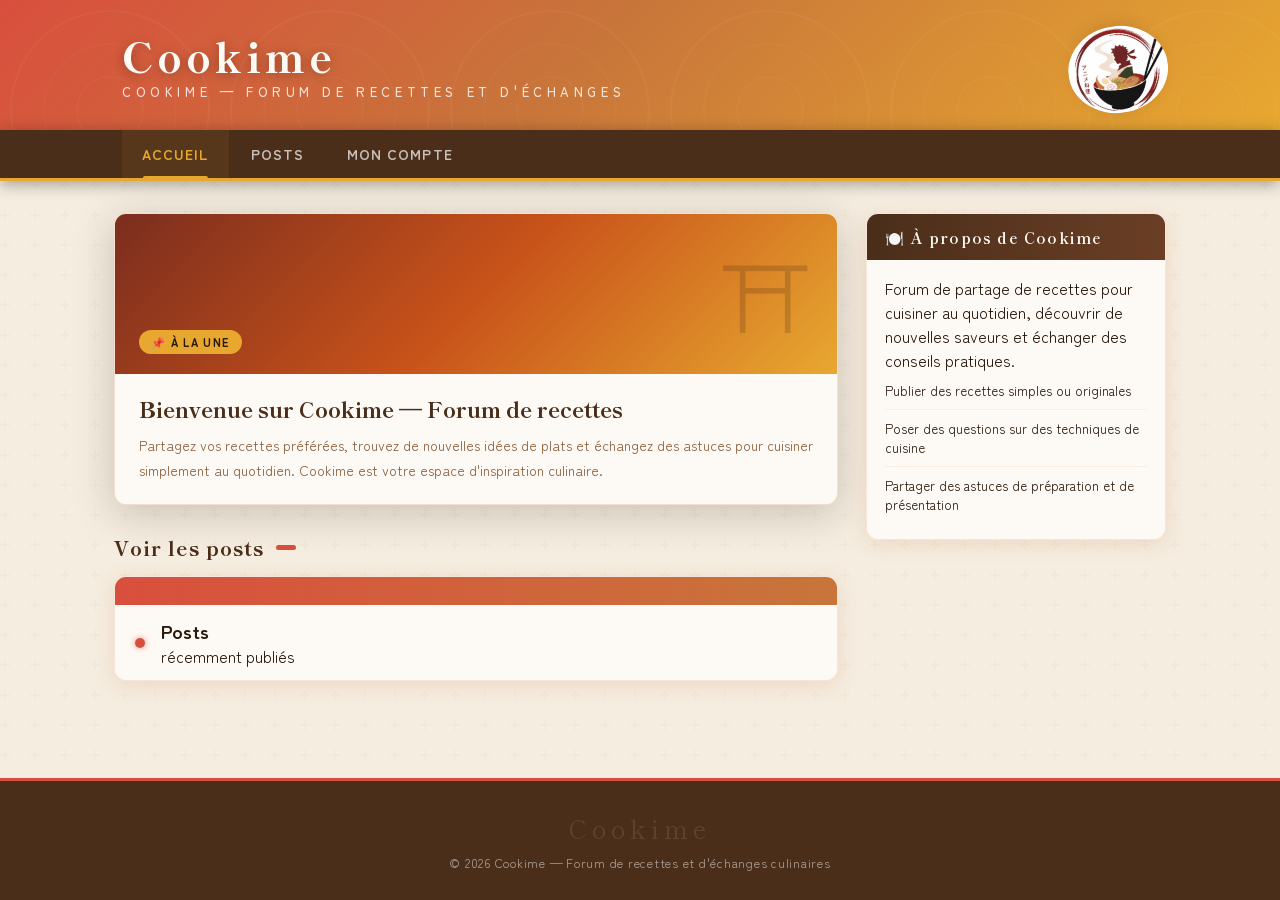
==== commit 6956a1a6: "test" ====
--- a/index.html
+++ b/index.html
@@ -19,7 +19,7 @@
       <span class="fr-subtitle">Cookime — Forum de recettes et d'échanges</span>
     </a>
     <div class="header-stamp">
-      <img src="logo.jpg" alt="Logo Cookime" class="header-logo">
+      <img src="/assets/img/logo.jpg" alt="Logo Cookime" class="header-logo">
     </div>
   </div>
 </header>
@@ -30,8 +30,8 @@
 <nav>
   <ul>
     <li><a href="index.html" class="active">Accueil</a></li>
-    <li><a href="src/html/posts.html">Posts</a></li>
-    <li><a href="src/html/account.html">Mon compte</a></li>
+    <li><a href="/src/html/posts.html">Posts</a></li>
+    <li><a href="/src/html/account.html">Mon compte</a></li>
   </ul>
 </nav>
  
@@ -58,7 +58,7 @@
     </article>
 
     <div class="board-title">
-      <h2>Discussions récentes</h2>
+      <h2>Voir les posts</h2>
       <span class="kanji-tag"></span>
     </div>
 
@@ -73,129 +73,12 @@
         <div class="topic-dot new">
         </div>
         <div>
-  <a href="posts.html" class="discussion-link">
+  <a href="/src/html/posts.html" class="discussion-link">
     <div class="discussion-item">
-        <h3>Soufflé Omelette – Food Wars</h3>
-        <p>Recette récemment consultée</p>
+        <h3>Posts </h3>
+        <p> récemment publiés</p>
     </div>
 </a>
-</div>
-        <div class="topic-info">
-          <div class="topic-title"></div>
-          <div class="topic-meta"><strong></strong> </div>
-        </div>
-        <span class="topic-tag tag-new"></span>
-        <div class="topic-replies"><span></span></div>
-      </div>
-
-      <div class="topic-row">
-        
-        <div class="topic-dot hot"></div>
-        <div class="topic-info">
-          <div class="topic-title"></div>
-          <div class="topic-meta"><strong></strong></div>
-        </div>
-        <span class="topic-tag tag-hot"></span>
-        <div class="topic-replies"><span></span></div>
-      </div>
-
-      <div class="topic-row">
-        <div class="topic-dot"></div>
-        <div class="topic-info">
-          <div class="topic-title"></div>
-          <div class="topic-meta"> <strong></strong> </div>
-        </div>
-        <span class="topic-tag tag-guide"></span>
-        <div class="topic-replies"><span></span></div>
-      </div>
-    </div>
-
-    <div class="forum-category">
-      <div class="category-header">
-        <span class="icon"></span>
-        <h3></h3>
-        <span class="jp"></span>
-      </div>
-
-      <div class="topic-row">
-        <div class="topic-dot new"></div>
-        <div class="topic-info">
-          <div class="topic-title"></div>
-          <div class="topic-meta"> <strong></strong> </div>
-        </div>
-        <span class="topic-tag tag-new"></span>
-        <div class="topic-replies"><span></span></div>
-      </div>
-
-      <div class="topic-row">
-        <div class="topic-dot hot"></div>
-        <div class="topic-info">
-          <div class="topic-title"></div>
-          <div class="topic-meta"> <strong></strong> </div>
-        </div>
-        <span class="topic-tag tag-hot"></span>
-        <div class="topic-replies"><span></span></div>
-      </div>
-
-      <div class="topic-row">
-        <div class="topic-dot"></div>
-        <div class="topic-info">
-          <div class="topic-title"></div>
-          <div class="topic-meta"> <strong></strong> </div>
-        </div>
-        <span class="topic-tag tag-guide"></span>
-        <div class="topic-replies"><span></span></div>
-      </div>
-    </div>
-
-    <div class="forum-category">
-      <div class="category-header">
-        <span class="icon"></span>
-        <h3></h3>
-        <span class="jp"></span>
-      </div>
-
-      <div class="topic-row">
-        <div class="topic-dot hot"></div>
-        <div class="topic-info">
-          <div class="topic-title"></div>
-          <div class="topic-meta"><strong></strong></div>
-        </div>
-        <span class="topic-tag tag-hot"></span>
-        <div class="topic-replies"><span></span></div>
-      </div>
-
-      <div class="topic-row">
-        <div class="topic-dot"></div>
-        <div class="topic-info">
-          <div class="topic-title"></div>
-          <div class="topic-meta"> <strong></strong> </div>
-        </div>
-        <span class="topic-tag tag-guide"></span>
-        <div class="topic-replies"><span></span></div>
-      </div>
-
-      <div class="topic-row">
-        <div class="topic-dot"></div>
-        <div class="topic-info">
-          <div class="topic-title"></div>
-          <div class="topic-meta"> <strong></strong> </div>
-        </div>
-        <span class="topic-tag tag-guide"></span>
-        <div class="topic-replies"><span></span></div>
-      </div>
-    </div>
-
-    <div class="pagination">
-      <button></button>
-      <button class="active"></button>
-      <button></button>
-      <button></button>
-      <button></button>
-      <button></button>
-      <button></button>
-    </div>
-
   </main>
 
   <!-- SIDEBAR -->
@@ -216,16 +99,6 @@
       </div>
     </div>
 
-    <div class="sidebar-widget">
-      <div class="widget-header"></div>
-      <div class="widget-body">
-        <ul class="info-list">
-          <li></li>
-          <li></li>
-          <li></li>
-          <li></li>
-        </ul>
-      </div>
     </div>
 
   </aside>
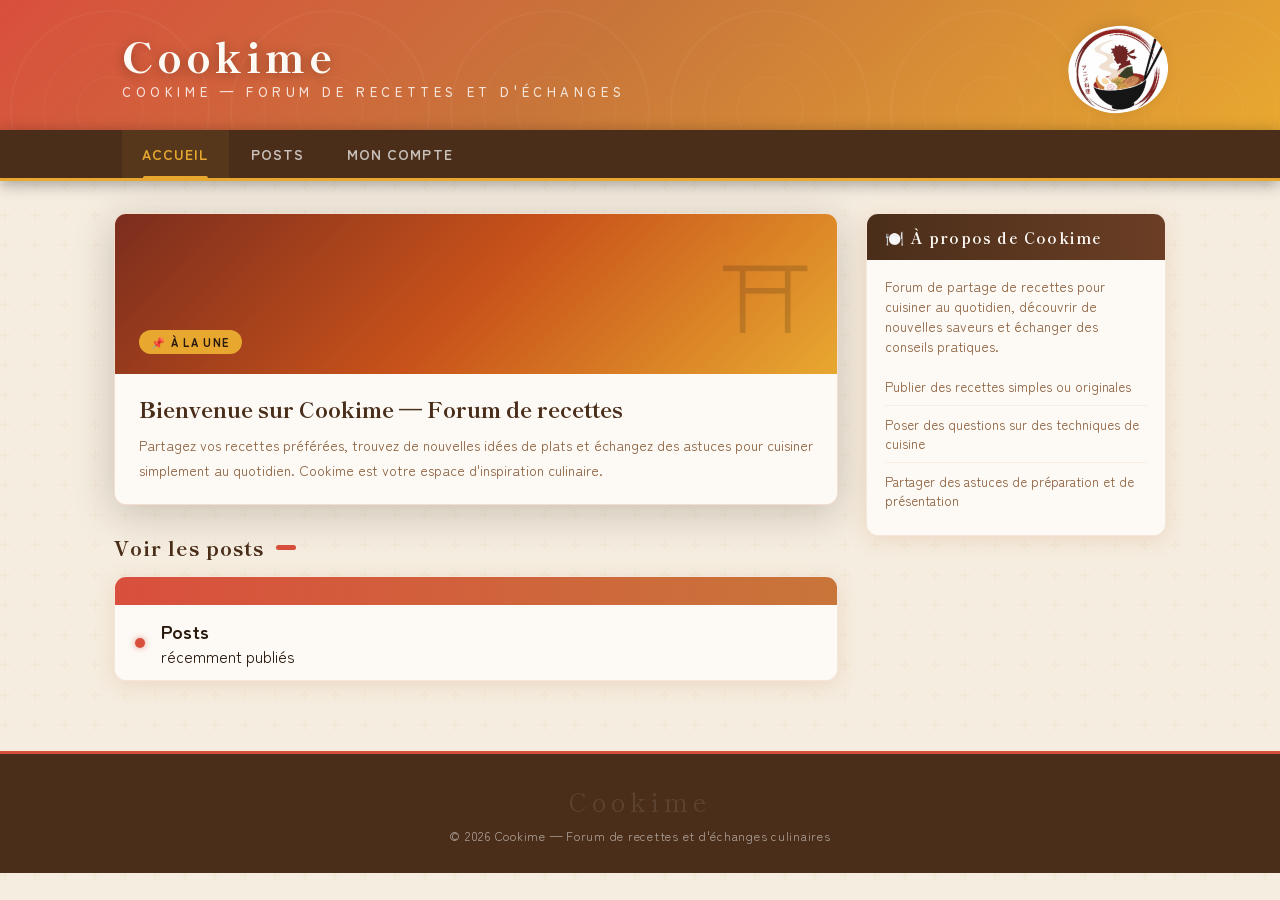
==== commit 2c705d3a: "css separer" ====
--- a/index.html
+++ b/index.html
@@ -4,14 +4,11 @@
   <meta charset="UTF-8">
   <meta name="viewport" content="width=device-width, initial-scale=1.0">
   <title>Cookime — Accueil</title>
-  <link rel="stylesheet" href="src/css/style.css">
+  <link rel="stylesheet" href="src/css/index.css">
+</head>
 
-</head>
-<body class="login-page">
- 
-<!-- ═══════════════════════════════════════════
-     HEADER
-════════════════════════════════════════════ -->
+<body>
+
 <header>
   <div class="header-inner">
     <a href="index.html" class="site-logo">
@@ -23,10 +20,7 @@
     </div>
   </div>
 </header>
- 
-<!-- ═══════════════════════════════════════════
-     NAVIGATION
-════════════════════════════════════════════ -->
+
 <nav>
   <ul>
     <li><a href="index.html" class="active">Accueil</a></li>
@@ -34,16 +28,11 @@
     <li><a href="/src/html/account.html">Mon compte</a></li>
   </ul>
 </nav>
- 
-<!-- ═══════════════════════════════════════════
-     CONTENU PRINCIPAL
-════════════════════════════════════════════ -->
+
 <div class="page-wrap">
 
-  <!-- COLONNE PRINCIPALE -->
   <main>
 
-    <!-- Article épinglé -->
     <article class="hero-post">
       <div class="hero-post-banner">
         <span class="pin-badge">📌 À la une</span>
@@ -70,18 +59,22 @@
       </div>
 
       <div class="topic-row">
-        <div class="topic-dot new">
+        <div class="topic-dot new"></div>
+
+        <div>
+          <a href="/src/html/posts.html" class="discussion-link">
+            <div class="discussion-item">
+              <h3>Posts</h3>
+              <p>récemment publiés</p>
+            </div>
+          </a>
         </div>
-        <div>
-  <a href="/src/html/posts.html" class="discussion-link">
-    <div class="discussion-item">
-        <h3>Posts </h3>
-        <p> récemment publiés</p>
+
+      </div>
     </div>
-</a>
+
   </main>
 
-  <!-- SIDEBAR -->
   <aside class="sidebar">
 
     <div class="sidebar-widget">
@@ -99,18 +92,14 @@
       </div>
     </div>
 
-    </div>
+  </aside>
 
-  </aside>
 </div>
 
-<!-- ═══════════════════════════════════════════
-     FOOTER
-════════════════════════════════════════════ -->
 <footer>
   <span class="footer-jp">Cookime</span>
   &copy; 2026 Cookime — Forum de recettes et d'échanges culinaires
 </footer>
 
 </body>
-</html>+</html>
--- a/src/css/index.css
+++ b/src/css/index.css
@@ -0,0 +1,42 @@
+/* ═══════════════════════════════════════════════════════
+   STYLE PRINCIPAL - IMPORTS ALL MODULAR CSS FILES
+═══════════════════════════════════════════════════════ */
+
+/* Variables and theme definitions */
+@import url('variables.css');
+@import url('header-inner.css');
+@import url('site-logo.css');
+@import url('nav.css');
+@import url('board-title.css');
+@import url('category-header.css');
+@import url('topic-row.css');
+@import url('hero-post-banner.css');
+@import url('hero-post-footer.css');
+@import url('widget-body.css');
+@import url('member-chip.css');
+@import url('pagination.css');
+@import url('responsive.css');
+@import url('login-deco.css');
+@import url('deco-facts.css');
+@import url('login-card-top.css');
+@import url('login-alert.css');
+@import url('field-wrap.css');
+@import url('field-toggle.css');
+@import url('checkbox-label.css');
+@import url('btn-login.css');
+@import url('sep-text.css');
+@import url('login-card.css');
+@import url('post-card-body.css');
+@import url('delete-post.css');
+@import url('post-actions.css');
+@import url('edit-post-btn.css');
+@import url('my-posts.css');
+@import url('heart-icon.css');
+@import url('comment-section.css');
+@import url('comment-input-focus.css');
+@import url('my-post-card-content.css');
+@import url('dislike-btn.css');
+@import url('comment-item.css');
+@import url('comment-inputs.css');
+@import url('btn-edit-comment.css');
+@import url('home.css');
